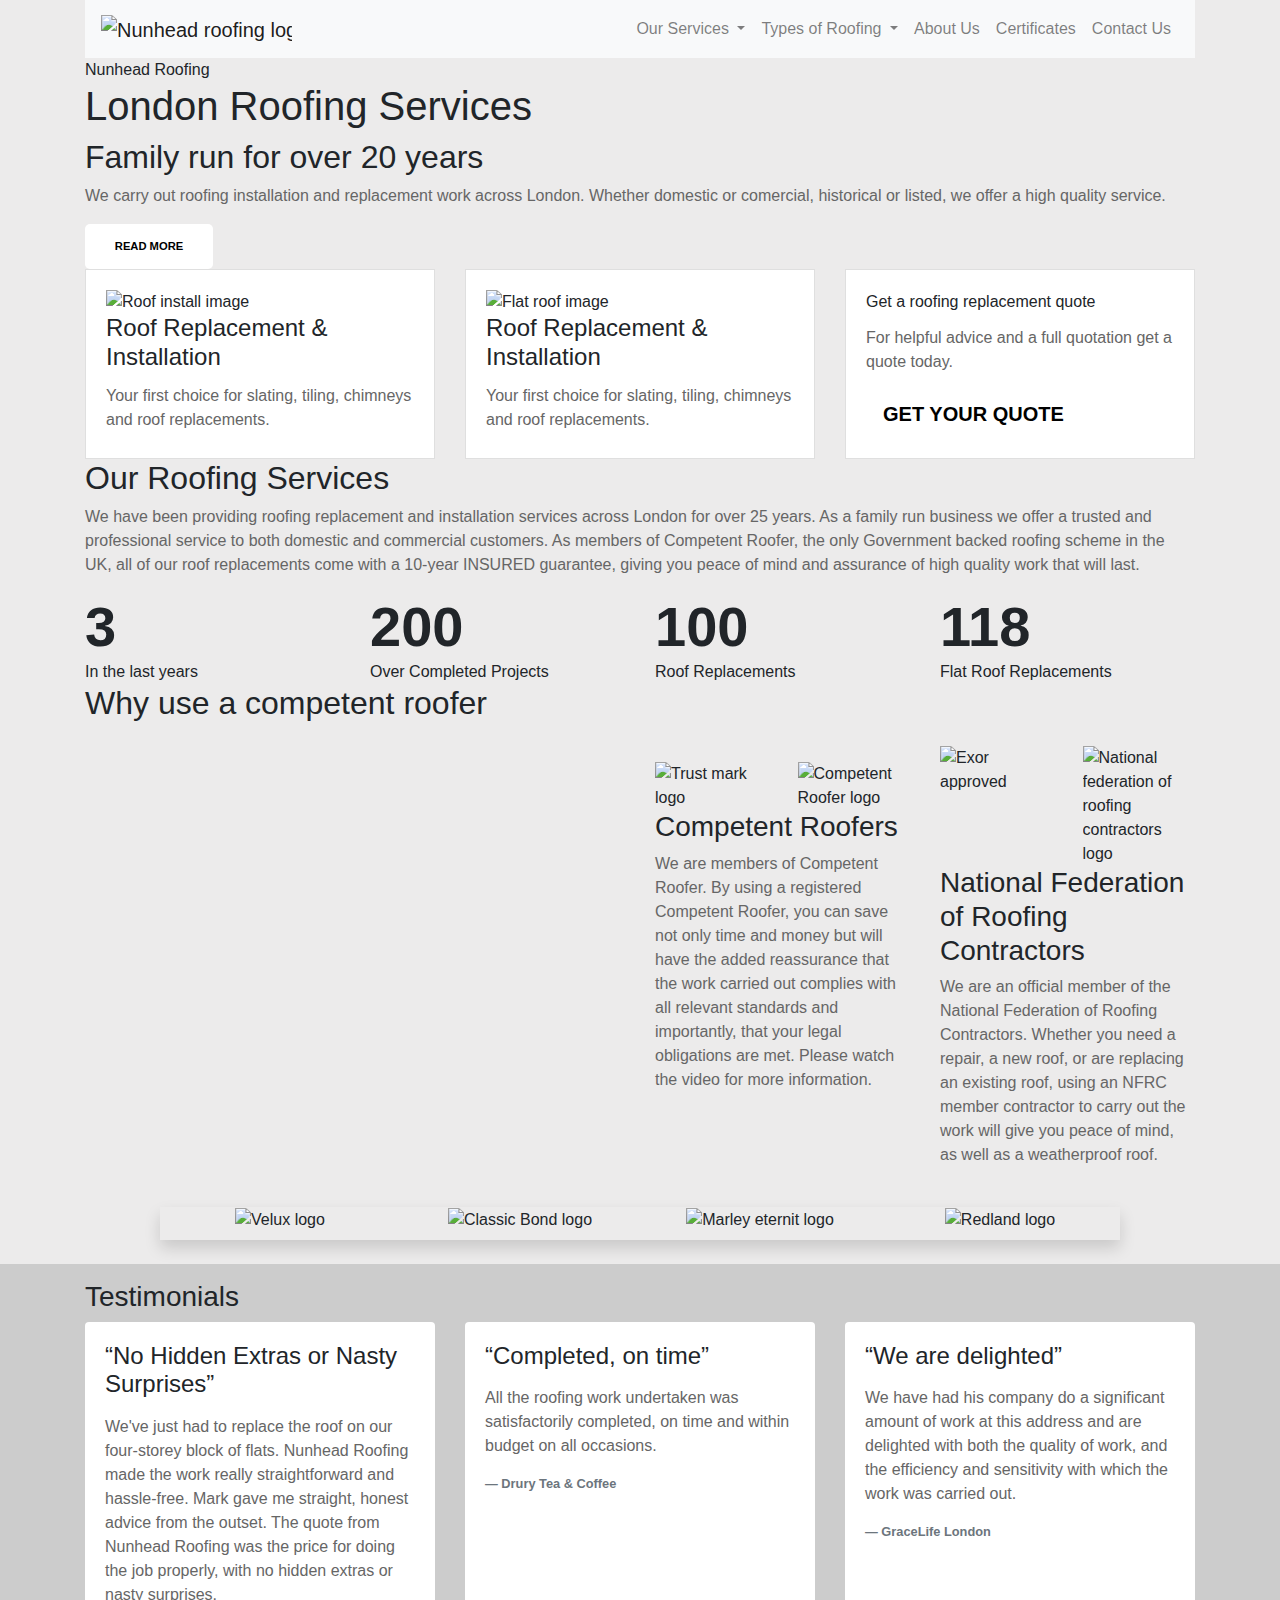
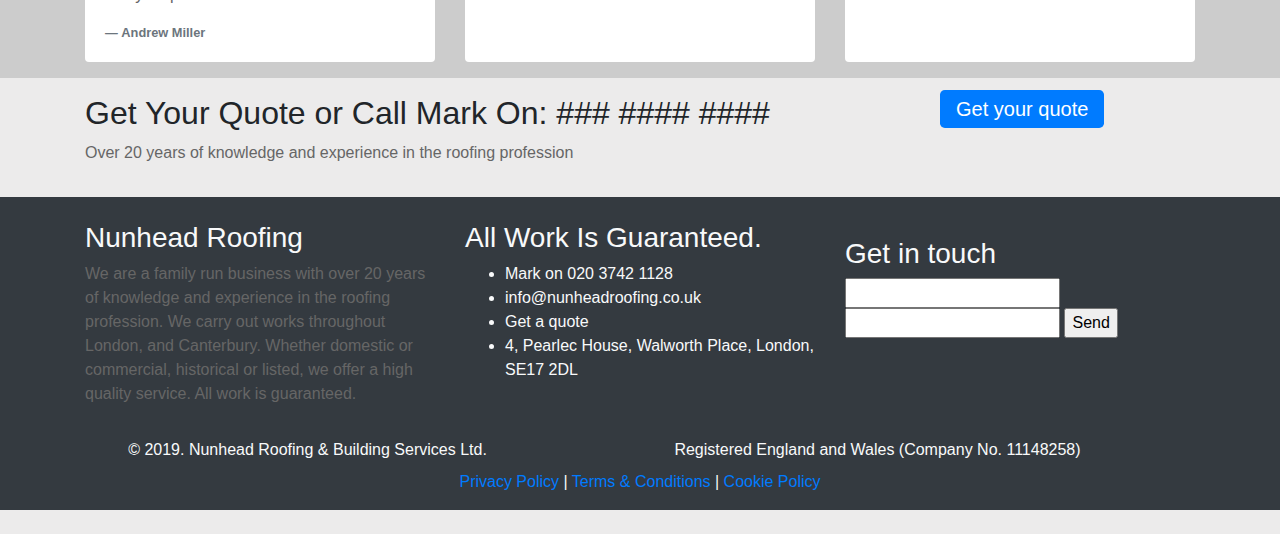
==== index.html @ 38a53aba "add testimonials" ====
<!DOCTYPE html>
<html lang="en">

<head>
  <meta charset="UTF-8">
  <meta name="viewport" content="width=device-width, initial-scale=1.0">
  <meta http-equiv="X-UA-Compatible" content="ie=edge">
  <title>Nunhead Roofing</title>
  <link rel="stylesheet" href="https://stackpath.bootstrapcdn.com/bootstrap/4.3.1/css/bootstrap.min.css"
    integrity="sha384-ggOyR0iXCbMQv3Xipma34MD+dH/1fQ784/j6cY/iJTQUOhcWr7x9JvoRxT2MZw1T" crossorigin="anonymous">
  <link rel="stylesheet" href="style.css">
  <script src="https://kit.fontawesome.com/b9c9013620.js"></script>
</head>


<body>
  <!-- contact bar -->
  <section>

  </section>

  <!-- navigation -->
  <section>
    <div class="container">
      <nav class="navbar navbar-expand-lg navbar-light bg-light">
        <a href="#" class="navbar-brand">
          <img src="https://nunheadroofing.co.uk/wp-content/uploads/2018/11/Screen-Shot-2018-11-27-at-10.38.36.png"
            alt="Nunhead roofing logo">
        </a>
        <button class="navbar-toggler" type="button" data-toggle="collapse" data-target="#navbarSupportedContent"
          aria-controls="navbarSupportedContent" aria-expanded="false" aria-label="Toggle navigation">
          <span class="navbar-toggler-icon"></span>
        </button>

        <div class="container justify-content-lg-end pl-4">
          <div class="row">
            <div class="collapse navbar-collapse" id="navbarSupportedContent">
              <ul class="navbar-nav mr-auto">
                <li class="nav-item dropdown">
                  <a class="nav-link dropdown-toggle" href="#" id="servicesDropdown" role="button"
                    data-toggle="dropdown" aria-haspopup="true" aria-expanded="false">
                    Our Services
                  </a>
                  <div class="dropdown-menu" aria-labelledby="servicesDropdown">
                    <a class="dropdown-item" href="#">Domestic Roofing</a>
                    <a class="dropdown-item" href="#">Commercial Roofing</a>
                    <a class="dropdown-item" href="#">Loft Conversions</a>
                    <a class="dropdown-item" href="#">Velux Windows &amp; Skylights</a>
                    <a class="dropdown-item" href="#">Guttering Services</a>
                  </div>
                </li>
                <li class="nav-item dropdown">
                  <a class="nav-link dropdown-toggle" href="#" id="servicesDropdown" role="button"
                    data-toggle="dropdown" aria-haspopup="true" aria-expanded="false">
                    Types of Roofing
                  </a>

                  <div class="dropdown-menu" aria-labelledby="servicesDropdown">
                    <a class="dropdown-item" href="#">Flat Roof</a>
                    <a class="dropdown-item" href="#">Felt Roog</a>
                    <a class="dropdown-item" href="#">Tiled Roof</a>
                    <a class="dropdown-item" href="#">Asphalt Roof</a>
                    <a class="dropdown-item" href="#">Pitched Roof</a>
                    <a class="dropdown-item" href="#">Lead Roof</a>
                    <a class="dropdown-item" href="#">Slate Roof</a>
                  </div>
                </li>
                <li class="nav-item">
                  <a class="nav-link" href="#">About Us</a>
                </li>
                <li class="nav-item">
                  <a class="nav-link" href="#">Certificates</a>
                </li>
                <li class="nav-item">
                  <a class="nav-link" href="#"><i class="fas fa-envelope"></i> Contact Us</a>
                </li>
            </div>
          </div>
        </div>
      </nav>
    </div>

  </section>


  <!-- hero -->
  <section>
    <div class="container">
      <div>
        Nunhead Roofing
      </div>
      <h1>London Roofing Services</h1>
      <h2>Family run for over 20 years</h2>
      <p>We carry out roofing installation and replacement work across London. Whether domestic or comercial, historical
        or listed, we offer a high quality service.</p>
      <button>Read more</button>
    </div>
  </section>

  <!-- cards -->
  <section>
    <div class="container">
      <div class="row">
        <div class="col-md-4">
          <div class="card rounded-0 h-100">
            <div class="card-body">
              <div class="card-img">
                <img src="" alt="Roof install image">
              </div>
              <h4 class="card-title">Roof Replacement &amp; Installation</h4>
              <p class="card-text">Your first choice for slating, tiling, chimneys and roof replacements.</p>
            </div>
          </div>
        </div>
        <div class="col-md-4">
          <div class="card rounded-0 h-100">
            <div class="card-body">
              <div class="card-img">
                <img src="" alt="Flat roof image">
              </div>
              <h4 class="card-title">Roof Replacement &amp; Installation</h4>
              <p class="card-text">Your first choice for slating, tiling, chimneys and roof replacements.</p>
            </div>
          </div>
        </div>
        <div class="col-md-4">
          <div class="card rounded-0 h-100">
            <div class="card-body">
              <div class="card-title">Get a roofing replacement quote</div>
              <p class="card-text">For helpful advice and a full quotation get a quote today.</p>
              <button class="btn-lg">Get your quote</button>
            </div>
          </div>
        </div>
      </div>
    </div>
  </section>


  <!-- services -->
  <section>
    <div class="container">
      <h2>Our Roofing Services</h2>
      <p>We have been providing roofing replacement and installation services across London for over 25 years. As a
        family run business we offer a trusted and professional service to both domestic and commercial customers. As
        members of Competent Roofer, the only Government backed roofing scheme in the UK, all of our roof replacements
        come with a 10-year INSURED guarantee, giving you peace of mind and assurance of high quality work that will
        last.</p>
    </div>
  </section>

  <!-- slider -->
  <section>
    <div class="container">

    </div>
  </section>

  <!-- stats -->
  <section>
    <div class="container">
      <div class="row">
        <div class="col-md-3">
          <div class="display-4 font-weight-bold">3</div>
          <div>In the last years</div>
        </div>
        <div class="col-md-3">
          <div class="display-4 font-weight-bold">200</div>
          <div>Over Completed Projects</div>
        </div>
        <div class="col-md-3">
          <div class="display-4 font-weight-bold">100</div>
          <div>Roof Replacements</div>
        </div>
        <div class="col-md-3">
          <div class="display-4 font-weight-bold">118</div>
          <div>Flat Roof Replacements</div>
        </div>
      </div>
    </div>
  </section>

  <!-- certifications -->
  <section>
    <div class="container">
      <h2>Why use a competent roofer</h2>
      <div class="row">
        <div class="col-lg-6">
          <div class="embed-responsive embed-responsive-16by9">
            <iframe class="embed-responsive-item" width="560" height="315"
              src="https://www.youtube.com/embed/3kd-Tm5Gsg8" frameborder="0"
              allow="accelerometer; autoplay; encrypted-media; gyroscope; picture-in-picture" allowfullscreen></iframe>
          </div>
        </div>
        <div class="col-lg-6">
          <div class="row py-3">
            <!-- competent roofers / national federation -->
            <div class="col-md-6 container mt-3">
              <div class="row">
                <div class="col-sm-6">
                  <img class="img-fluid"
                    src="https://nunheadroofing.co.uk/wp-content/uploads/2018/09/trustmark-logo-300x150.png"
                    alt="Trust mark logo">
                </div>
                <div class="col-sm-6">
                  <img class="img-fluid" src="https://nunheadroofing.co.uk/wp-content/uploads/2018/09/unnamed.jpg"
                    alt="Competent Roofer logo">
                </div>
              </div>
              <h3>Competent Roofers</h3>
              <p>We are members of Competent Roofer. By using a registered Competent Roofer, you can save not only time
                and
                money but will have the added reassurance that the work carried out complies with all relevant standards
                and
                importantly, that your legal obligations are met. Please watch the video for more information.</p>
            </div>
            <div class="col-md-6">
              <div class="row">
                <div class="col-sm-6">
                  <img class="img-fluid" src="https://nunheadroofing.co.uk/wp-content/uploads/2018/09/badge2.jpg"
                    alt="Exor approved">
                </div>
                <div class="col-sm-6 align-self-center">
                  <img class="img-fluid" src="https://nunheadroofing.co.uk/wp-content/uploads/2018/09/nfrc-300x122.png"
                    alt="National federation of roofing contractors logo">
                </div>
              </div>
              <h3>National Federation of Roofing Contractors</h3>
              <p>We are an official member of the National Federation of Roofing Contractors. Whether you need a repair,
                a
                new
                roof, or are replacing an existing roof, using an NFRC member contractor to carry out the work will give
                you
                peace of mind, as well as a weatherproof roof.</p>
            </div>
          </div>
        </div>
      </div>
    </div>
  </section>

  <!-- brands -->
  <section class="shadow w-75 mx-auto mt-2">
    <div class="container">
      <div class="row">
        <div class="col-md-3 text-center mb-2">
          <img class="img-fluid" src="https://nunheadroofing.co.uk/wp-content/uploads/2018/09/logo-nunhead-velux.jpg"
            alt="Velux logo">
        </div>
        <div class="col-md-3 text-center mb-2">
          <img class="img-fluid"
            src="https://nunheadroofing.co.uk/wp-content/uploads/2018/09/logo-nunhead-classic-bond-1.jpg"
            alt="Classic Bond logo">
        </div>
        <div class="col-md-3 text-center mb-2">
          <img class="img-fluid"
            src="https://nunheadroofing.co.uk/wp-content/uploads/2018/09/logo-nunhead-marley-eternit.jpg"
            alt="Marley eternit logo">
        </div>
        <div class="col-md-3 text-center mb-2">
          <img class="img-fluid" src="https://nunheadroofing.co.uk/wp-content/uploads/2018/09/logo-nunhead-redit.png"
            alt="Redland logo">
        </div>
      </div>
    </div>
  </section>


  <!-- testimonials -->
  <section style="background: #ccc" class="py-3 mt-4">
    <div class="container">
      <h3>Testimonials</h3>
      <div class="row">
        <div class="col-md-4">
          <div class="card border-0 h-100">
            <div class="card-body">
              <h4 class="card-title">“No Hidden Extras or Nasty Surprises”</h4>
              <div class="testimonial-rating text-center mb-3">
                <i class="fas fa-star"></i>
                <i class="fas fa-star"></i>
                <i class="fas fa-star"></i>
                <i class="fas fa-star"></i>
                <i class="fas fa-star"></i>
              </div>
              <p class="card-text">We've just had to replace the roof on our four-storey block of flats. Nunhead
                Roofing made the work really straightforward and hassle-free. Mark gave me straight, honest advice from
                the outset. The quote from Nunhead Roofing was the price for doing the job properly, with no hidden
                extras or nasty surprises.</p>
              <div class="blockquote-footer font-weight-bold">Andrew Miller</div>
            </div>
          </div>
        </div>
        <div class="col-md-4">
          <div class="card border-0 h-100">
            <div class="card-body">
              <h4 class="card-title">“Completed, on time”</h4>
              <div class="testimonial-rating text-center mb-3">
                <i class="fas fa-star"></i>
                <i class="fas fa-star"></i>
                <i class="fas fa-star"></i>
                <i class="fas fa-star"></i>
                <i class="fas fa-star"></i>
              </div>
              <p class="card-text">All the roofing work undertaken was satisfactorily completed, on time and within
                budget on all occasions.</p>
              <div class="blockquote-footer font-weight-bold">Drury Tea &amp; Coffee</div>
            </div>
          </div>
        </div>
        <div class="col-md-4">
          <div class="card border-0 h-100">
            <div class="card-body">
              <h4 class="card-title">“We are delighted”
              </h4>
              <div class="testimonial-rating text-center mb-3">
                <i class="fas fa-star"></i>
                <i class="fas fa-star"></i>
                <i class="fas fa-star"></i>
                <i class="fas fa-star"></i>
                <i class="fas fa-star"></i>
              </div>
              <p class="card-text">We have had his company do a significant amount of work at this address and are
                delighted with both the quality of work, and the efficiency and sensitivity with which the work was
                carried out.</p>
              <div class="blockquote-footer font-weight-bold">GraceLife London</div>
            </div>
          </div>
        </div>
      </div>
    </div>
  </section>

  <!-- main CTA -->
  <section>
    <div class="container my-3">
      <div class="row">
        <div class="col-lg-9 col-md-12">
          <h2>Get Your Quote or Call Mark On: ### #### ####</h2>
          <p>Over 20 years of knowledge and experience in the roofing profession</p>
        </div>
        <div class="col-lg-3 col-md-12">
          <a class="btn-lg btn-primary w-100 py-2" href="#" role="button">Get your quote</a>
        </div>
      </div>
    </div>
  </section>

  <!-- footer -->
  <footer class="bg-dark text-light pt-2">
    <div class="container mt-3">
      <div class="row">
        <div class="col-lg-4 col-md-6">
          <div>
            <h3>Nunhead Roofing</h3>
            <p>We are a family run business with over 20 years of knowledge and experience in the roofing profession. We
              carry out works throughout London, and Canterbury. Whether domestic or commercial, historical or listed,
              we
              offer a high quality service. All work is guaranteed.</p>
          </div>
        </div>
        <div class="col-lg-4 col-md-6">
          <div>
            <h3>All Work Is Guaranteed.</h3>
            <ul>
              <li>Mark on 020 3742 1128</li>
              <li>info@nunheadroofing.co.uk</li>
              <li>Get a quote</li>
              <li>4, Pearlec House, Walworth Place, London, SE17 2DL</li>
            </ul>
          </div>
        </div>
        <div class="col-lg-4 col-md-12 pt-3">
          <div>
            <h3>Get in touch</h3>
            <form>
              <input type="text" name="" id="">
              <input type="text" name="" id="">
              <input type="submit" value="Send">
            </form>
          </div>
        </div>
      </div>
      <div class="row text-center py-3">
        <div class="col-md-5">
          <div>&copy; 2019. Nunhead Roofing &amp; Building Services Ltd.</div>
        </div>
        <div class="col-md-7">
          <div>Registered England and Wales (Company No. 11148258)</div>
        </div>
        <div class="col-md-12 mt-2"><a href="#">Privacy Policy</a> | <a href="#">Terms &amp; Conditions</a> | <a
            href="#">Cookie Policy</div>
      </div>
    </div>
    </div>
  </footer>

  <script src="https://code.jquery.com/jquery-3.3.1.slim.min.js"
    integrity="sha384-q8i/X+965DzO0rT7abK41JStQIAqVgRVzpbzo5smXKp4YfRvH+8abtTE1Pi6jizo"
    crossorigin="anonymous"></script>
  <script src="https://cdnjs.cloudflare.com/ajax/libs/popper.js/1.14.7/umd/popper.min.js"
    integrity="sha384-UO2eT0CpHqdSJQ6hJty5KVphtPhzWj9WO1clHTMGa3JDZwrnQq4sF86dIHNDz0W1"
    crossorigin="anonymous"></script>
  <script src="https://stackpath.bootstrapcdn.com/bootstrap/4.3.1/js/bootstrap.min.js"
    integrity="sha384-JjSmVgyd0p3pXB1rRibZUAYoIIy6OrQ6VrjIEaFf/nJGzIxFDsf4x0xIM+B07jRM"
    crossorigin="anonymous"></script>
  <script> // enable dropdown for nav
    $(document).ready(function () {
      $('.dropdown-toggle').dropdown()
    });
  </script>
</body>

</html>​
---- style.css ----
:root {
	--primary: #379932;
	/* 7b9c73 */
}


body {
	background: #ecebeb;
	font-family: 'Roboto', sans-serif;
}

p {
	font-weight: 300;
	color: #666;
}

button, input[type="button"] {
	padding: 0.8rem 1.8rem;
	border-radius: 5px;
	text-transform: uppercase;
	font-weight: 600;
	font-size: 0.7rem;
	outline: none;
	border: none;
	color: #000;
	background: #fff;
	transition: 0.3s ease;
	border: rgba(0,0,0,0) solid 1px;
}

button:hover, input[type="button"]:hover {
	color: #fff;
	background: #000;
	border: rgba(255,255,255,0.8) solid 1px;
	box-shadow: rgba(0,0,0,0.5) 0 0 3px 3px;
}



/* large screen styles */

@media(min-width: 860px) {
	.info-box {
		margin: -6rem 0 6rem 0;
		/* not working ?? */
	}
	.hero-container__p {
		width: 60%;
	}
	.stats-box__container {
		display: flex;
	}
}


/* contact bar */

.contact-bar {
	background: var(--primary);
	width: 100%;
	display: fixed;
	top: 0;
	position: sticky;
	z-index: 999;
	border-bottom: 1px solid #ededed;
	color: #fefefe;
}
.contact-bar__container {
	padding: 0.5rem 2rem;
	height: 100%;
}
.contact-bar a {
	color:#fefefe;
}
.contact-bar__contact-list {
	margin: 0;
	padding: 0;
}
.contact-bar__contact-item {
	padding-right: 1.2rem;
}
.contact-bar__left-col {
	
}
.contact-bar__link {
	
}
.contact-bar__mid-col {
	text-align: center;
}
.contact-bar__quote-button {
	background: #ffbc21;
}
.contact-bar__right-col {
	text-align: right;
}
.contact-bar__social-list {
	height: 100%;
	display: flex;
	align-items: center;
	justify-content: flex-end;
}






/* navigation */

.nav-main {
	background: #fff;
	padding: 1rem 2rem;
	display: flex;
	justify-content: space-between;
	font-size: 0.8rem;
	font-weight: bold;
}
.nav-main__img-container {
	width: 30%;
}
.nav-main__img-logo {

}
.nav-main__list {
	display: flex;
	width: 70%;
	justify-content: space-between;
	list-style-type: none;
	margin-top: 0.5rem;
}
.nav-main__item {
	/* border-right: solid #999 1px; */
	/* display: block; */
}
.nav-main__link {
	width: 23%;
	height: 160%;
	text-align: center;
	color: #111;
	transition: 0.3s ease;
	border-bottom: rgba(0,0,0,0) 2px solid;
}
.nav-main__link:hover {
	color: var(--primary);
	text-decoration: none;
	border-bottom: solid 2px var(--primary);
}





.hero-container {
	background: url('https://nunheadroofing.co.uk/wp-content/uploads/2019/03/nunhead-roofing-london.jpg');
	background-size: cover;
	background-position: center;
	color: #fefefe;
	padding: 2rem;
	min-height: 40vh;
}
.hero-container__name {
	font-weight: 600;
}
.hero-container__name::before {
	content: '|';
	color: var(--primary);
	font-weight: bold;
	font-size: 1.35rem;
	padding-right: 0.3rem;
	vertical-align: -7%;
}
.hero-container__heading {
	padding: 1rem 0;
	font-size: 3.3rem;
	font-weight: bold;
}
.hero-container__sub-heading {
	padding: 1rem 0;
	font-weight: 600;
	font-size: 1.6rem;
	color: var(--primary);
}
.hero-container__p {
	color: #fefefe;
}

.hero-container__button {
	margin: 1rem 0;
	background: var(--primary);
}



.info-box {
	margin: 0;
	width: 80vw;
}

.info-box a {
	color: #111;
}

.info-box__container {

}
.info-box__content {
	background: white;
	margin: 0.5rem;
	min-height: 16vh;
	padding: 1rem;
}
.info-box__content--special {
	background: var(--primary);
	padding-top: 2.3rem;
}

.info-box__content--special > p {
	color: #111;
}
.info-box__heading {
font-size: 1.2rem;
font-weight: 600;
}
.info-box__img {
	margin-bottom: 1rem;
	width: 70px;
}
.info-box__text {
	font-size: 0.8rem;
}





.home-services {
	width: 80%;
	margin: 1rem auto;
	text-align: center;
}
.home-services__heading::after {
	content: '—';
	display: block;
	color: var(--primary);
	font-size: 2.6rem;
}
.home-services__text {
	font-size: 1.1rem;
}












.stats-box {
	background: url('https://nunheadroofing.co.uk/wp-content/uploads/2018/09/home-background-1-copy-1.jpg');
	height: 40vh;
	color: white;
	position: relative;
}
.stats-box__container {
	text-align: center;
	position: absolute;
	bottom: 0;
	justify-content: space-around;
	width: 80%;
	margin: 6rem 10%;
}
.stats-box__div {
	display: inline-block;
	margin: 1rem;
}
.stats-box__div--1 {

}
.stats-box__div--2 {

}
.stats-box__div--3 {

}
.stats-box__div--4 {

}
.stats-box__number {
	font-weight: bold;
	font-size: 3.5rem;
}
.stats-box__text {
	font-size: 1.15rem;
	font-weight: 300;
}





.video-frame {
	margin: 1rem;
	width: 400px;
}



.home-trust {
	padding: 0.5rem 2rem;
	margin-bottom: 1rem;
	background: #fff;
	border: 1px solid #ccc;
	box-shadow: 2px 2px 6px #999;
}
.home-trust__img {

}
.home-trust__item {

}
.home-trust__list {

}


.home-trust__item img {
	width: 140px;
}









.bottom-cta {
	background: var(--primary);
	padding: 3rem 10vw;
}
.bottom-cta__button {

}
.bottom-cta__heading {
	font-size: 1.35rem;
	font-weight: 600;
}
.bottom-cta__heading--phone {
	color: #fff;
	transition: 0.2s ease;
}
.bottom-cta__heading--phone:hover, .bottom-cta__heading--phone:active {
	text-decoration: none;
	color: #fff;
	text-shadow: 0 0 10px #333;
}
.bottom-cta__left-col {

}
.bottom-cta__right-col {
	padding-left: 2rem;
	display: flex;
	align-items: center;
	justify-items: center;
}
.bottom-cta__text {
	color: #111;
}

/* footer */
.footer {
	background: #232323;
	color: #ededed;
	font-size: 0.8rem;
	padding: 2rem 10%;
	width: 100vw;
}
.footer__contact-item {
}
.footer__contact-list {

}
.footer__heading {
	font-size: 1.2rem;
	margin-bottom: 1rem;
	font-weight: 600;
}
.footer__left-col {

}
.footer__mid-col {

}
.footer__right-col {

}
.footer__text {
	color: #ededed;
}


.footer__copyright {
	background: #343434;
	width: 100vw;
	color: #ddd;
	text-align: center;
	padding: 0.5rem 0;
	font-size: 0.8rem;
}
.footer__copyright a {
	color: #fff;
}


















.container {

}

.header {

}

.home-competent {

}
.home-competent__icons-containers {

}
.home-competent__video-container {

}
.home-flat-roof-repairs {

}
.home-flat-roof-repairs__button {

}
.home-flat-roof-repairs__heading {

}
.home-flat-roof-repairs__img {

}
.home-flat-roof-repairs__img-container {

}
.home-flat-roof-repairs__item {

}
.home-flat-roof-repairs__list {

}
.home-flat-roof-repairs__text-container {

}
.home-replacement {

}
.home-replacement__button {

}
.home-replacement__heading {

}
.home-replacement__img {

}
.home-replacement__img-container {

}
.home-replacement__item {

}
.home-replacement__list {

}
.home-replacement__text-container {

}


.list-inline {

}
.list-inline-item {

}
.list-unstyled {

}


.text-center {

}
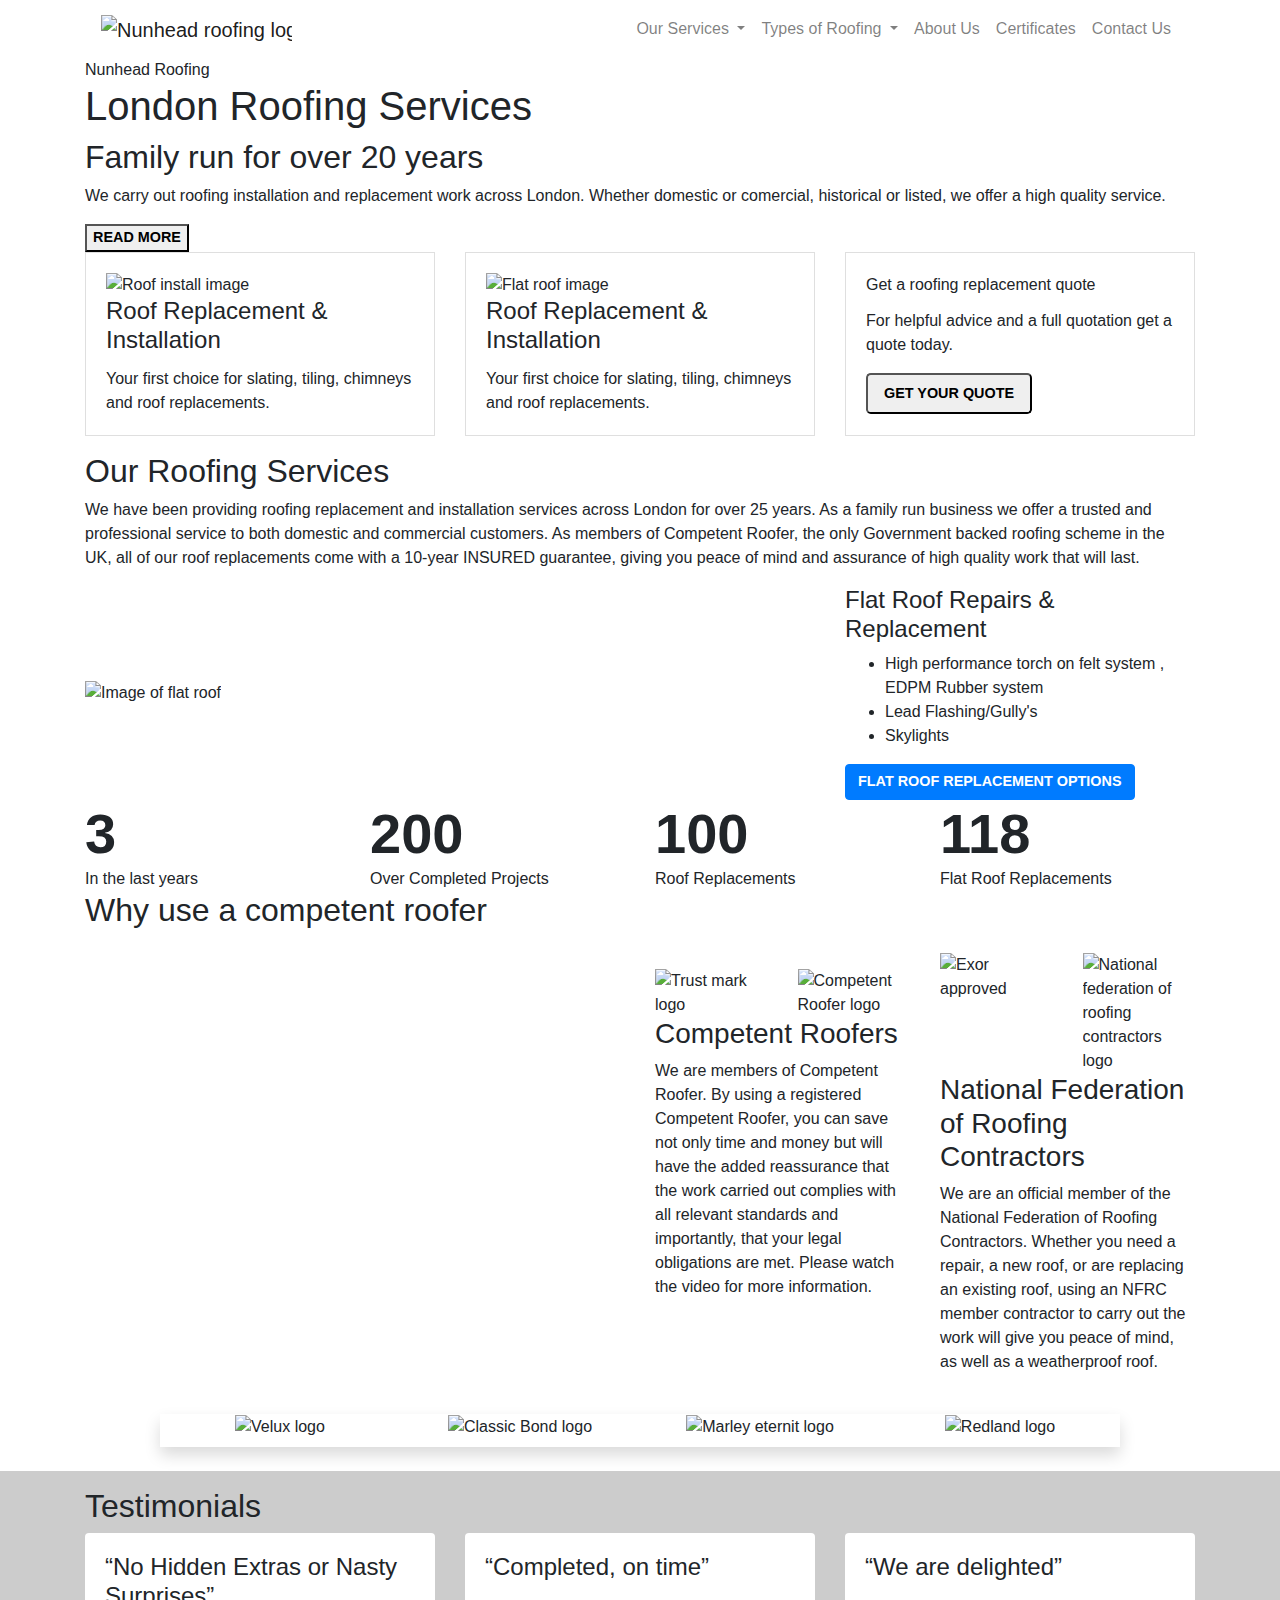
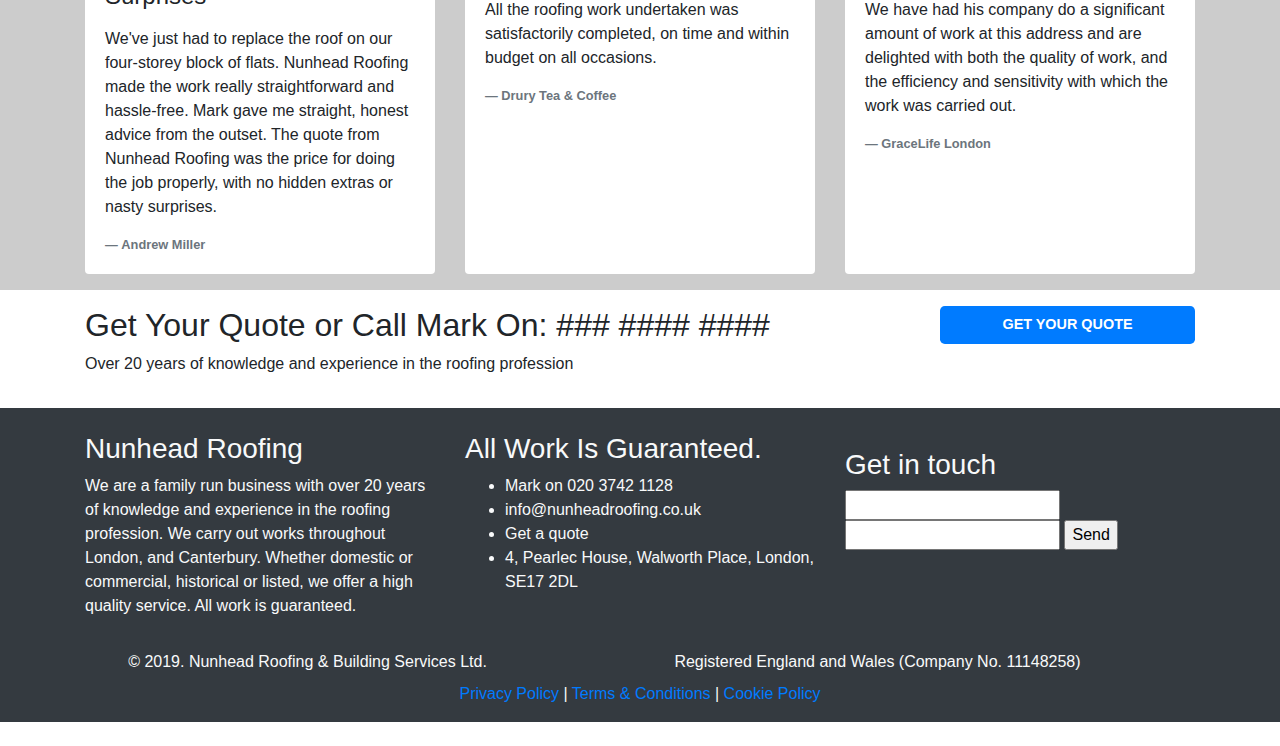
==== commit fe468d7a: "complete all basic markup" ====
--- a/index.html
+++ b/index.html
@@ -22,7 +22,7 @@
   <!-- navigation -->
   <section>
     <div class="container">
-      <nav class="navbar navbar-expand-lg navbar-light bg-light">
+      <nav class="navbar navbar-expand-lg navbar-light">
         <a href="#" class="navbar-brand">
           <img src="https://nunheadroofing.co.uk/wp-content/uploads/2018/11/Screen-Shot-2018-11-27-at-10.38.36.png"
             alt="Nunhead roofing logo">
@@ -99,7 +99,7 @@
 
   <!-- cards -->
   <section>
-    <div class="container">
+    <div class="container mb-3">
       <div class="row">
         <div class="col-md-4">
           <div class="card rounded-0 h-100">
@@ -149,10 +149,25 @@
     </div>
   </section>
 
-  <!-- slider -->
-  <section>
-    <div class="container">
-
+  <!-- services preview -->
+  <section>
+    <div class="container">
+      <div class="row align-items-center">
+        <div class="col-md-8 overflow-hidden h-100">
+          <img src="https://nunheadroofing.co.uk/wp-content/uploads/2018/09/home-image-3-1-copy3.jpg"
+            alt="Image of flat roof">
+        </div>
+        <div class="col-md-4 h-100">
+          <h4>Flat Roof Repairs &amp; Replacement</h4>
+          <ul>
+            <li>High performance torch on felt system , EDPM Rubber system</li>
+            <li>Lead Flashing/Gully's</li>
+            <li>Skylights</li>
+          </ul>
+          <button class="btn btn-primary">Flat roof replacement options <i
+              class="fas fa-arrow-circle-right"></i></button>
+        </div>
+      </div>
     </div>
   </section>
 
@@ -185,8 +200,8 @@
     <div class="container">
       <h2>Why use a competent roofer</h2>
       <div class="row">
-        <div class="col-lg-6">
-          <div class="embed-responsive embed-responsive-16by9">
+        <div class="col-lg-6 align-self-center">
+          <div class="embed-responsive embed-responsive-21by9">
             <iframe class="embed-responsive-item" width="560" height="315"
               src="https://www.youtube.com/embed/3kd-Tm5Gsg8" frameborder="0"
               allow="accelerometer; autoplay; encrypted-media; gyroscope; picture-in-picture" allowfullscreen></iframe>
@@ -269,7 +284,7 @@
   <!-- testimonials -->
   <section style="background: #ccc" class="py-3 mt-4">
     <div class="container">
-      <h3>Testimonials</h3>
+      <h2>Testimonials</h2>
       <div class="row">
         <div class="col-md-4">
           <div class="card border-0 h-100">
--- a/style.css
+++ b/style.css
@@ -1,517 +1,10 @@
-:root {
-	--primary: #379932;
-	/* 7b9c73 */
-}
-
-
 body {
-	background: #ecebeb;
 	font-family: 'Roboto', sans-serif;
 }
-
-p {
-	font-weight: 300;
-	color: #666;
-}
-
-button, input[type="button"] {
-	padding: 0.8rem 1.8rem;
-	border-radius: 5px;
+button, .btn, .btn-lg, a.btn-primary {
+	display: block;
+	text-align: center;
 	text-transform: uppercase;
-	font-weight: 600;
-	font-size: 0.7rem;
-	outline: none;
-	border: none;
-	color: #000;
-	background: #fff;
-	transition: 0.3s ease;
-	border: rgba(0,0,0,0) solid 1px;
-}
-
-button:hover, input[type="button"]:hover {
-	color: #fff;
-	background: #000;
-	border: rgba(255,255,255,0.8) solid 1px;
-	box-shadow: rgba(0,0,0,0.5) 0 0 3px 3px;
-}
-
-
-
-/* large screen styles */
-
-@media(min-width: 860px) {
-	.info-box {
-		margin: -6rem 0 6rem 0;
-		/* not working ?? */
-	}
-	.hero-container__p {
-		width: 60%;
-	}
-	.stats-box__container {
-		display: flex;
-	}
-}
-
-
-/* contact bar */
-
-.contact-bar {
-	background: var(--primary);
-	width: 100%;
-	display: fixed;
-	top: 0;
-	position: sticky;
-	z-index: 999;
-	border-bottom: 1px solid #ededed;
-	color: #fefefe;
-}
-.contact-bar__container {
-	padding: 0.5rem 2rem;
-	height: 100%;
-}
-.contact-bar a {
-	color:#fefefe;
-}
-.contact-bar__contact-list {
-	margin: 0;
-	padding: 0;
-}
-.contact-bar__contact-item {
-	padding-right: 1.2rem;
-}
-.contact-bar__left-col {
-	
-}
-.contact-bar__link {
-	
-}
-.contact-bar__mid-col {
-	text-align: center;
-}
-.contact-bar__quote-button {
-	background: #ffbc21;
-}
-.contact-bar__right-col {
-	text-align: right;
-}
-.contact-bar__social-list {
-	height: 100%;
-	display: flex;
-	align-items: center;
-	justify-content: flex-end;
-}
-
-
-
-
-
-
-/* navigation */
-
-.nav-main {
-	background: #fff;
-	padding: 1rem 2rem;
-	display: flex;
-	justify-content: space-between;
-	font-size: 0.8rem;
 	font-weight: bold;
-}
-.nav-main__img-container {
-	width: 30%;
-}
-.nav-main__img-logo {
-
-}
-.nav-main__list {
-	display: flex;
-	width: 70%;
-	justify-content: space-between;
-	list-style-type: none;
-	margin-top: 0.5rem;
-}
-.nav-main__item {
-	/* border-right: solid #999 1px; */
-	/* display: block; */
-}
-.nav-main__link {
-	width: 23%;
-	height: 160%;
-	text-align: center;
-	color: #111;
-	transition: 0.3s ease;
-	border-bottom: rgba(0,0,0,0) 2px solid;
-}
-.nav-main__link:hover {
-	color: var(--primary);
-	text-decoration: none;
-	border-bottom: solid 2px var(--primary);
-}
-
-
-
-
-
-.hero-container {
-	background: url('https://nunheadroofing.co.uk/wp-content/uploads/2019/03/nunhead-roofing-london.jpg');
-	background-size: cover;
-	background-position: center;
-	color: #fefefe;
-	padding: 2rem;
-	min-height: 40vh;
-}
-.hero-container__name {
-	font-weight: 600;
-}
-.hero-container__name::before {
-	content: '|';
-	color: var(--primary);
-	font-weight: bold;
-	font-size: 1.35rem;
-	padding-right: 0.3rem;
-	vertical-align: -7%;
-}
-.hero-container__heading {
-	padding: 1rem 0;
-	font-size: 3.3rem;
-	font-weight: bold;
-}
-.hero-container__sub-heading {
-	padding: 1rem 0;
-	font-weight: 600;
-	font-size: 1.6rem;
-	color: var(--primary);
-}
-.hero-container__p {
-	color: #fefefe;
-}
-
-.hero-container__button {
-	margin: 1rem 0;
-	background: var(--primary);
-}
-
-
-
-.info-box {
-	margin: 0;
-	width: 80vw;
-}
-
-.info-box a {
-	color: #111;
-}
-
-.info-box__container {
-
-}
-.info-box__content {
-	background: white;
-	margin: 0.5rem;
-	min-height: 16vh;
-	padding: 1rem;
-}
-.info-box__content--special {
-	background: var(--primary);
-	padding-top: 2.3rem;
-}
-
-.info-box__content--special > p {
-	color: #111;
-}
-.info-box__heading {
-font-size: 1.2rem;
-font-weight: 600;
-}
-.info-box__img {
-	margin-bottom: 1rem;
-	width: 70px;
-}
-.info-box__text {
-	font-size: 0.8rem;
-}
-
-
-
-
-
-.home-services {
-	width: 80%;
-	margin: 1rem auto;
-	text-align: center;
-}
-.home-services__heading::after {
-	content: '—';
-	display: block;
-	color: var(--primary);
-	font-size: 2.6rem;
-}
-.home-services__text {
-	font-size: 1.1rem;
-}
-
-
-
-
-
-
-
-
-
-
-
-
-.stats-box {
-	background: url('https://nunheadroofing.co.uk/wp-content/uploads/2018/09/home-background-1-copy-1.jpg');
-	height: 40vh;
-	color: white;
-	position: relative;
-}
-.stats-box__container {
-	text-align: center;
-	position: absolute;
-	bottom: 0;
-	justify-content: space-around;
-	width: 80%;
-	margin: 6rem 10%;
-}
-.stats-box__div {
-	display: inline-block;
-	margin: 1rem;
-}
-.stats-box__div--1 {
-
-}
-.stats-box__div--2 {
-
-}
-.stats-box__div--3 {
-
-}
-.stats-box__div--4 {
-
-}
-.stats-box__number {
-	font-weight: bold;
-	font-size: 3.5rem;
-}
-.stats-box__text {
-	font-size: 1.15rem;
-	font-weight: 300;
-}
-
-
-
-
-
-.video-frame {
-	margin: 1rem;
-	width: 400px;
-}
-
-
-
-.home-trust {
-	padding: 0.5rem 2rem;
-	margin-bottom: 1rem;
-	background: #fff;
-	border: 1px solid #ccc;
-	box-shadow: 2px 2px 6px #999;
-}
-.home-trust__img {
-
-}
-.home-trust__item {
-
-}
-.home-trust__list {
-
-}
-
-
-.home-trust__item img {
-	width: 140px;
-}
-
-
-
-
-
-
-
-
-
-.bottom-cta {
-	background: var(--primary);
-	padding: 3rem 10vw;
-}
-.bottom-cta__button {
-
-}
-.bottom-cta__heading {
-	font-size: 1.35rem;
-	font-weight: 600;
-}
-.bottom-cta__heading--phone {
-	color: #fff;
-	transition: 0.2s ease;
-}
-.bottom-cta__heading--phone:hover, .bottom-cta__heading--phone:active {
-	text-decoration: none;
-	color: #fff;
-	text-shadow: 0 0 10px #333;
-}
-.bottom-cta__left-col {
-
-}
-.bottom-cta__right-col {
-	padding-left: 2rem;
-	display: flex;
-	align-items: center;
-	justify-items: center;
-}
-.bottom-cta__text {
-	color: #111;
-}
-
-/* footer */
-.footer {
-	background: #232323;
-	color: #ededed;
-	font-size: 0.8rem;
-	padding: 2rem 10%;
-	width: 100vw;
-}
-.footer__contact-item {
-}
-.footer__contact-list {
-
-}
-.footer__heading {
-	font-size: 1.2rem;
-	margin-bottom: 1rem;
-	font-weight: 600;
-}
-.footer__left-col {
-
-}
-.footer__mid-col {
-
-}
-.footer__right-col {
-
-}
-.footer__text {
-	color: #ededed;
-}
-
-
-.footer__copyright {
-	background: #343434;
-	width: 100vw;
-	color: #ddd;
-	text-align: center;
-	padding: 0.5rem 0;
-	font-size: 0.8rem;
-}
-.footer__copyright a {
-	color: #fff;
-}
-
-
-
-
-
-
-
-
-
-
-
-
-
-
-
-
-
-
-.container {
-
-}
-
-.header {
-
-}
-
-.home-competent {
-
-}
-.home-competent__icons-containers {
-
-}
-.home-competent__video-container {
-
-}
-.home-flat-roof-repairs {
-
-}
-.home-flat-roof-repairs__button {
-
-}
-.home-flat-roof-repairs__heading {
-
-}
-.home-flat-roof-repairs__img {
-
-}
-.home-flat-roof-repairs__img-container {
-
-}
-.home-flat-roof-repairs__item {
-
-}
-.home-flat-roof-repairs__list {
-
-}
-.home-flat-roof-repairs__text-container {
-
-}
-.home-replacement {
-
-}
-.home-replacement__button {
-
-}
-.home-replacement__heading {
-
-}
-.home-replacement__img {
-
-}
-.home-replacement__img-container {
-
-}
-.home-replacement__item {
-
-}
-.home-replacement__list {
-
-}
-.home-replacement__text-container {
-
-}
-
-
-.list-inline {
-
-}
-.list-inline-item {
-
-}
-.list-unstyled {
-
-}
-
-
-.text-center {
-
+	font-size: 0.9rem; 
 }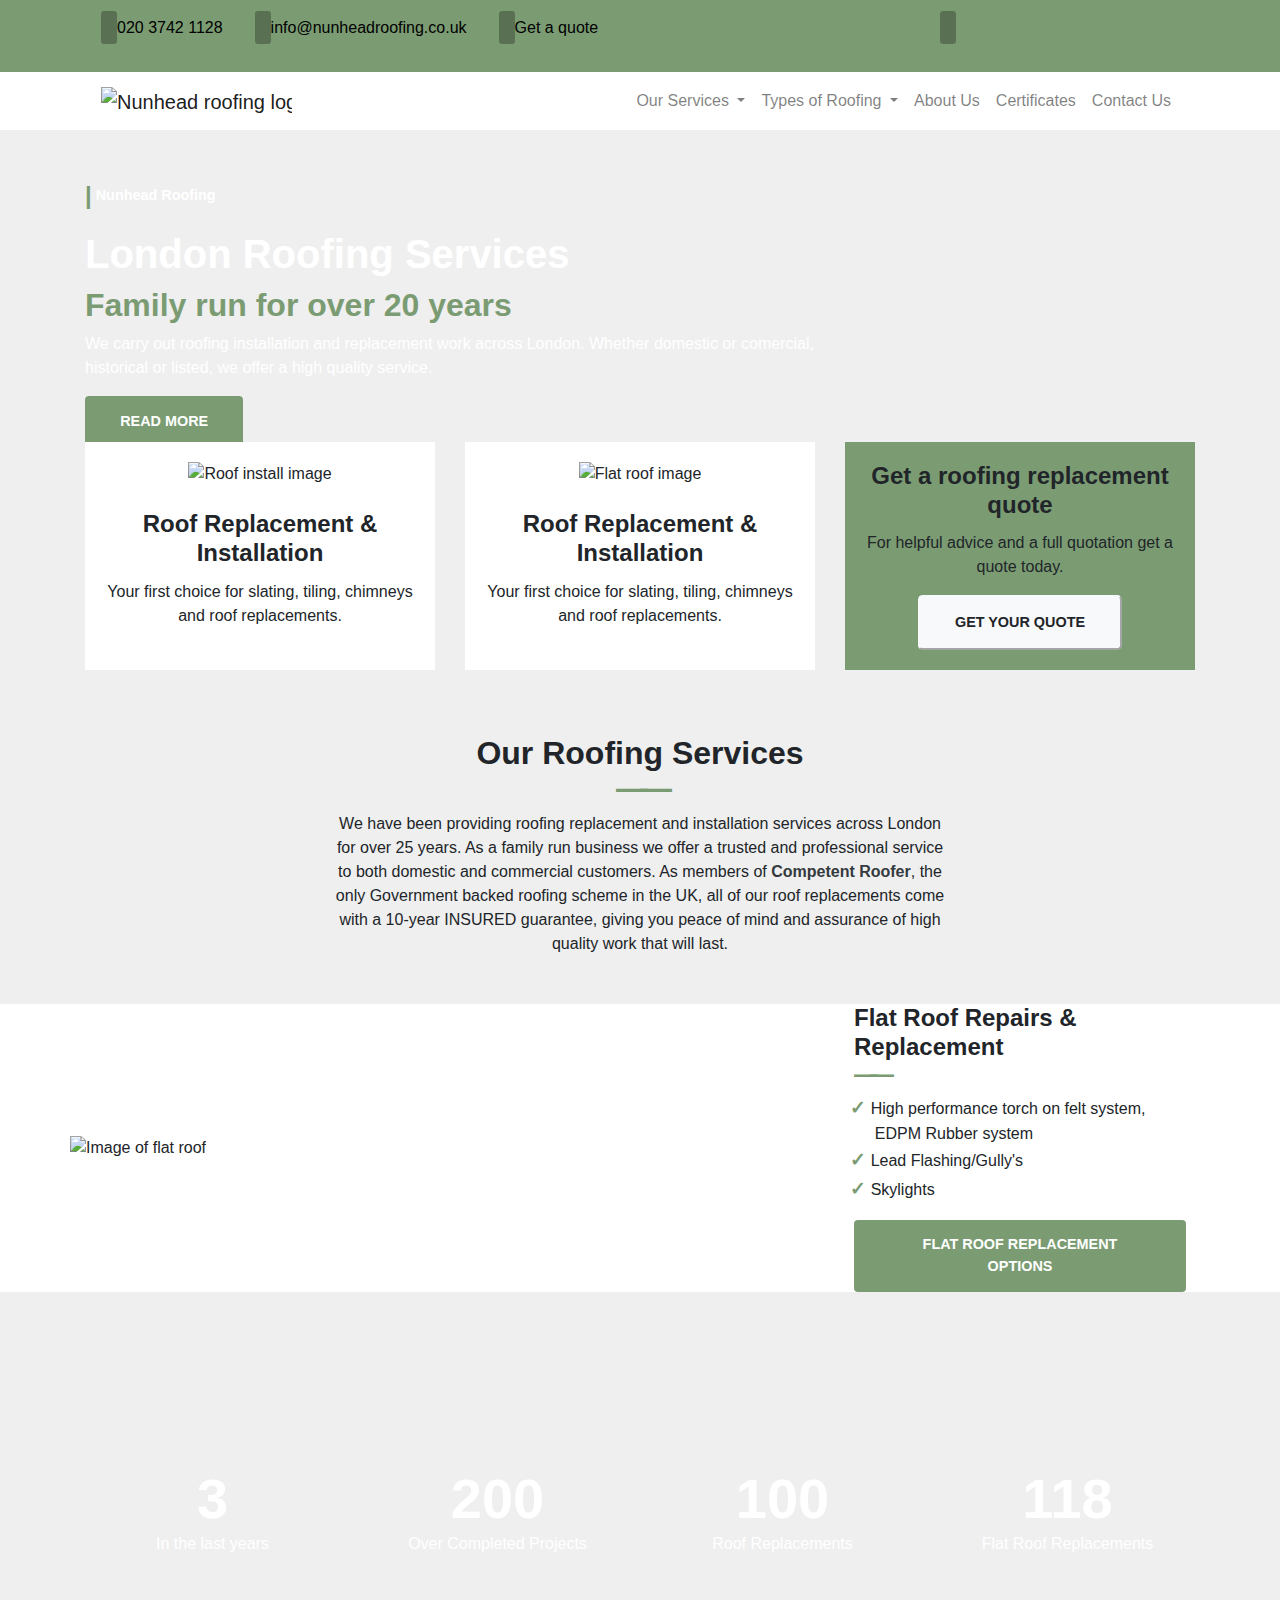
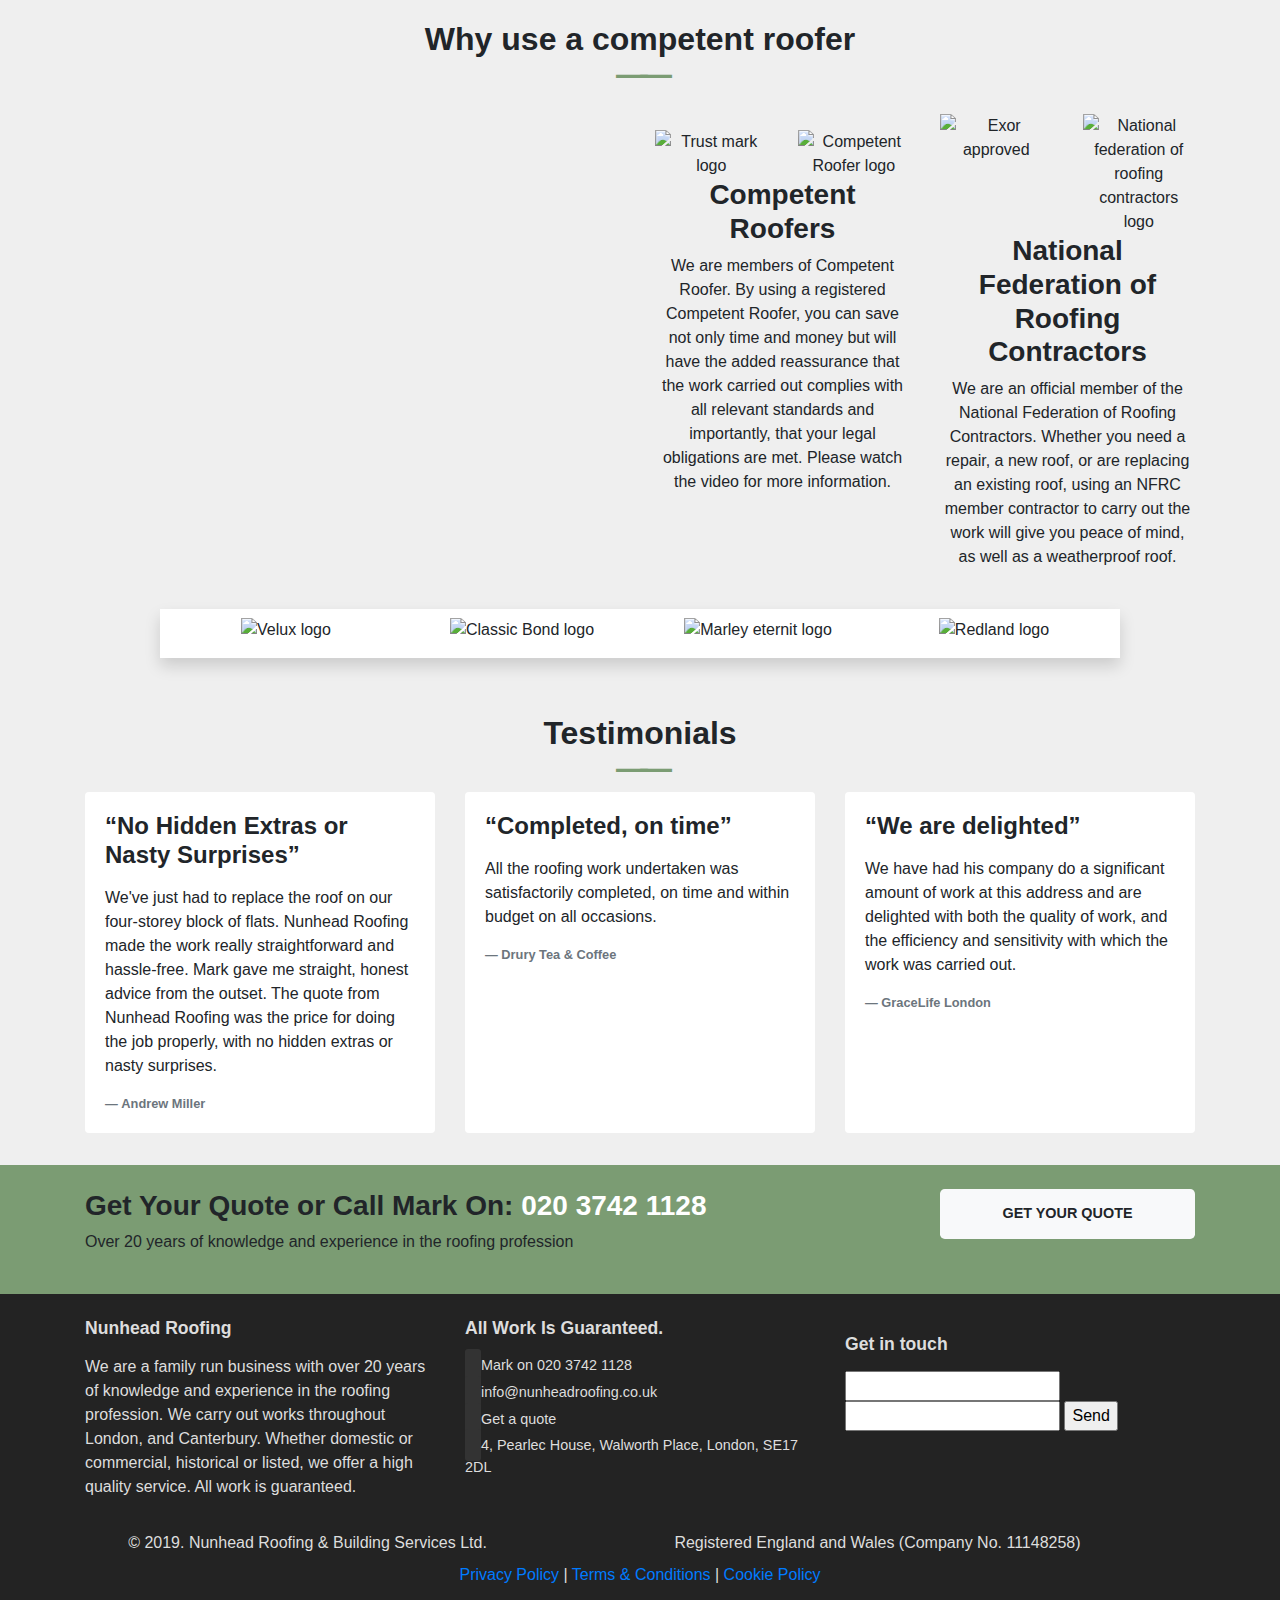
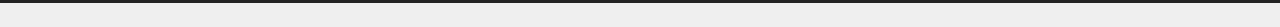
==== commit c17bdee5: "almost complete homepage 2" ====
--- a/index.html
+++ b/index.html
@@ -15,12 +15,37 @@
 
 <body>
   <!-- contact bar -->
-  <section>
-
+  <section class="contact-bar py-3 d-none d-md-block">
+    <div class="container">
+      <div class="row justify-content-end">
+        <div class="col-md-9">
+          <ul class="d-lg-flex list-unstyled">
+            <li class="mx-3 my-lg-0 my-1">
+              <i class="fas fa-phone icon-shaded"></i>
+              <a
+                href="tel:&#048;&#050;&#048;&#032;&#051;&#055;&#052;&#050;&#032;&#049;&#049;&#050;&#056;">&#048;&#050;&#048;&#032;&#051;&#055;&#052;&#050;&#032;&#049;&#049;&#050;&#056;</a>
+            </li>
+            <li class="mx-3 my-lg-0 my-1">
+              <i class="fas fa-envelope icon-shaded"></i>
+              <a
+                href="mailto:&#105;&#110;&#102;&#111;&#064;&#110;&#117;&#110;&#104;&#101;&#097;&#100;&#114;&#111;&#111;&#102;&#105;&#110;&#103;&#046;&#099;&#111;&#046;&#117;&#107;">&#105;&#110;&#102;&#111;&#064;&#110;&#117;&#110;&#104;&#101;&#097;&#100;&#114;&#111;&#111;&#102;&#105;&#110;&#103;&#046;&#099;&#111;&#046;&#117;&#107;</a>
+            </li>
+            <li class="mx-3 my-lg-0 my-1">
+              <i class="fas fa-info icon-shaded"></i>
+              <a href="#">Get a quote</a>
+            </li>
+          </ul>
+        </div>
+        <div class="col-md-3 mt-1 mt-lg-0">
+          <a href="#"><i class="fab fa-twitter icon-shaded"></i>
+            <!--Find us on Twitter--></a>
+        </div>
+      </div>
+    </div>
   </section>
 
   <!-- navigation -->
-  <section>
+  <section class="bg-white">
     <div class="container">
       <nav class="navbar navbar-expand-lg navbar-light">
         <a href="#" class="navbar-brand">
@@ -84,28 +109,32 @@
 
 
   <!-- hero -->
-  <section>
-    <div class="container">
-      <div>
+  <section class="hero">
+    <div class="container">
+      <div class="hero-name">
         Nunhead Roofing
       </div>
       <h1>London Roofing Services</h1>
-      <h2>Family run for over 20 years</h2>
-      <p>We carry out roofing installation and replacement work across London. Whether domestic or comercial, historical
-        or listed, we offer a high quality service.</p>
-      <button>Read more</button>
+      <h2 class="hero-subheading">Family run for over 20 years</h2>
+      <div class="col-md-8 hero-text-container">
+        <p>We carry out roofing installation and replacement work across London. Whether domestic or
+          comercial, historical
+          or listed, we offer a high quality service.</p>
+      </div>
+      <button class="btn btn-light hero-btn">Read more</button>
     </div>
   </section>
 
   <!-- cards -->
   <section>
-    <div class="container mb-3">
-      <div class="row">
-        <div class="col-md-4">
-          <div class="card rounded-0 h-100">
-            <div class="card-body">
-              <div class="card-img">
-                <img src="" alt="Roof install image">
+    <div class="container text-center mb-3 mt-md-n5">
+      <div class="row">
+        <div class="col-md-4">
+          <div class="card rounded-0 border-0 h-100">
+            <div class="card-body">
+              <div class="card-img mb-4">
+                <img src="https://nunheadroofing.co.uk/wp-content/uploads/2018/01/home-custom-icon-4.png"
+                  alt="Roof install image">
               </div>
               <h4 class="card-title">Roof Replacement &amp; Installation</h4>
               <p class="card-text">Your first choice for slating, tiling, chimneys and roof replacements.</p>
@@ -113,10 +142,11 @@
           </div>
         </div>
         <div class="col-md-4">
-          <div class="card rounded-0 h-100">
-            <div class="card-body">
-              <div class="card-img">
-                <img src="" alt="Flat roof image">
+          <div class="card rounded-0 border-0 h-100 mb-2 mb-md-0">
+            <div class="card-body">
+              <div class="card-img mb-4">
+                <img src="https://nunheadroofing.co.uk/wp-content/uploads/2018/01/home-custom-icon-5.png"
+                  alt="Flat roof image">
               </div>
               <h4 class="card-title">Roof Replacement &amp; Installation</h4>
               <p class="card-text">Your first choice for slating, tiling, chimneys and roof replacements.</p>
@@ -124,11 +154,11 @@
           </div>
         </div>
         <div class="col-md-4">
-          <div class="card rounded-0 h-100">
-            <div class="card-body">
-              <div class="card-title">Get a roofing replacement quote</div>
+          <div class="card rounded-0 h-100 border-0 card-special">
+            <div class="card-body">
+              <h4 class="card-title">Get a roofing replacement quote</h4>
               <p class="card-text">For helpful advice and a full quotation get a quote today.</p>
-              <button class="btn-lg">Get your quote</button>
+              <button class="btn-lg mx-auto btn-light">Get your quote</button>
             </div>
           </div>
         </div>
@@ -139,32 +169,35 @@
 
   <!-- services -->
   <section>
-    <div class="container">
-      <h2>Our Roofing Services</h2>
+    <div class="container text-center w-50 my-5">
+      <h2 class="page-heading">Our Roofing Services</h2>
       <p>We have been providing roofing replacement and installation services across London for over 25 years. As a
         family run business we offer a trusted and professional service to both domestic and commercial customers. As
-        members of Competent Roofer, the only Government backed roofing scheme in the UK, all of our roof replacements
+        members of <a class="font-weight-bold text-dark" href="https://youtu.be/3kd-Tm5Gsg8">Competent Roofer</a>, the
+        only
+        Government backed roofing
+        scheme in the UK, all of our roof replacements
         come with a 10-year INSURED guarantee, giving you peace of mind and assurance of high quality work that will
         last.</p>
     </div>
   </section>
 
   <!-- services preview -->
-  <section>
-    <div class="container">
+  <section class="preview-box">
+    <div class="container bg-white">
       <div class="row align-items-center">
-        <div class="col-md-8 overflow-hidden h-100">
+        <div class="col-md-8 overflow-hidden preview-img p-0">
           <img src="https://nunheadroofing.co.uk/wp-content/uploads/2018/09/home-image-3-1-copy3.jpg"
             alt="Image of flat roof">
         </div>
-        <div class="col-md-4 h-100">
-          <h4>Flat Roof Repairs &amp; Replacement</h4>
-          <ul>
-            <li>High performance torch on felt system , EDPM Rubber system</li>
-            <li>Lead Flashing/Gully's</li>
-            <li>Skylights</li>
+        <div class="col-md-4 h-100 preview-text">
+          <h4 class="preview-heading">Flat Roof Repairs &amp; Replacement</h4>
+          <ul class="preview-list">
+            <li class="preview-item">High performance torch on felt system, EDPM Rubber system</li>
+            <li class="preview-item">Lead Flashing/Gully's</li>
+            <li class="preview-item">Skylights</li>
           </ul>
-          <button class="btn btn-primary">Flat roof replacement options <i
+          <button class="btn btn-light hero-btn">Flat roof replacement options <i
               class="fas fa-arrow-circle-right"></i></button>
         </div>
       </div>
@@ -172,7 +205,7 @@
   </section>
 
   <!-- stats -->
-  <section>
+  <section class="stats d-flex align-items-end pb-5 mt-n5">
     <div class="container">
       <div class="row">
         <div class="col-md-3">
@@ -198,7 +231,7 @@
   <!-- certifications -->
   <section>
     <div class="container">
-      <h2>Why use a competent roofer</h2>
+      <h2 class="page-heading">Why use a competent roofer</h2>
       <div class="row">
         <div class="col-lg-6 align-self-center">
           <div class="embed-responsive embed-responsive-21by9">
@@ -208,7 +241,7 @@
           </div>
         </div>
         <div class="col-lg-6">
-          <div class="row py-3">
+          <div class="row py-3 text-center">
             <!-- competent roofers / national federation -->
             <div class="col-md-6 container mt-3">
               <div class="row">
@@ -255,7 +288,7 @@
   </section>
 
   <!-- brands -->
-  <section class="shadow w-75 mx-auto mt-2">
+  <section class="shadow w-75 mx-auto mt-2 bg-white p-2 brands">
     <div class="container">
       <div class="row">
         <div class="col-md-3 text-center mb-2">
@@ -282,9 +315,9 @@
 
 
   <!-- testimonials -->
-  <section style="background: #ccc" class="py-3 mt-4">
-    <div class="container">
-      <h2>Testimonials</h2>
+  <section class="py-3 mt-4 testimonials">
+    <div class="container">
+      <h2 class="page-heading">Testimonials</h2>
       <div class="row">
         <div class="col-md-4">
           <div class="card border-0 h-100">
@@ -346,27 +379,30 @@
   </section>
 
   <!-- main CTA -->
-  <section>
-    <div class="container my-3">
+  <section class="main-cta">
+    <div class="container mt-3 py-4">
       <div class="row">
         <div class="col-lg-9 col-md-12">
-          <h2>Get Your Quote or Call Mark On: ### #### ####</h2>
+          <h3>Get Your Quote or Call Mark On:
+            <span
+              class="text-white">&#048;&#050;&#048;&#032;&#051;&#055;&#052;&#050;&#032;&#049;&#049;&#050;&#056;</span>
+          </h3>
           <p>Over 20 years of knowledge and experience in the roofing profession</p>
         </div>
         <div class="col-lg-3 col-md-12">
-          <a class="btn-lg btn-primary w-100 py-2" href="#" role="button">Get your quote</a>
+          <a class="btn-lg mx-auto btn-light" href="#" role="button">Get your quote</a>
         </div>
       </div>
     </div>
   </section>
 
   <!-- footer -->
-  <footer class="bg-dark text-light pt-2">
+  <footer class="footer-main pt-2">
     <div class="container mt-3">
       <div class="row">
         <div class="col-lg-4 col-md-6">
           <div>
-            <h3>Nunhead Roofing</h3>
+            <h4>Nunhead Roofing</h4>
             <p>We are a family run business with over 20 years of knowledge and experience in the roofing profession. We
               carry out works throughout London, and Canterbury. Whether domestic or commercial, historical or listed,
               we
@@ -375,18 +411,18 @@
         </div>
         <div class="col-lg-4 col-md-6">
           <div>
-            <h3>All Work Is Guaranteed.</h3>
-            <ul>
-              <li>Mark on 020 3742 1128</li>
-              <li>info@nunheadroofing.co.uk</li>
-              <li>Get a quote</li>
-              <li>4, Pearlec House, Walworth Place, London, SE17 2DL</li>
+            <h4>All Work Is Guaranteed.</h4>
+            <ul class="list-unstyled">
+              <li><i class="fas fa-phone icon-shaded fa-xs"></i> Mark on 020 3742 1128</li>
+              <li><i class="fas fa-envelope icon-shaded fa-xs"></i> info@nunheadroofing.co.uk</li>
+              <li><i class="fas fa-info icon-shaded fa-xs"></i> Get a quote</li>
+              <li><i class="fas fa-home icon-shaded fa-xs"></i> 4, Pearlec House, Walworth Place, London, SE17 2DL</li>
             </ul>
           </div>
         </div>
         <div class="col-lg-4 col-md-12 pt-3">
           <div>
-            <h3>Get in touch</h3>
+            <h4>Get in touch</h4>
             <form>
               <input type="text" name="" id="">
               <input type="text" name="" id="">
--- a/style.css
+++ b/style.css
@@ -1,10 +1,158 @@
+:root {
+	--primary: #7b9c73;
+	--darker: #597152;
+}
+
 body {
 	font-family: 'Roboto', sans-serif;
+	background: #efefef;
 }
 button, .btn, .btn-lg, a.btn-primary {
 	display: block;
 	text-align: center;
 	text-transform: uppercase;
 	font-weight: bold;
-	font-size: 0.9rem; 
+	font-size: 0.9rem;
+	padding: 0.9rem 2.2rem;
+}
+button:hover, .btn:hover, .btn-lg:hover, a.btn-primary:hover {
+	text-decoration: none;
+}
+
+h1,h2,h3,h4,h5,h6 {
+	font-weight: bold;
+}
+p {
+	font-weight: 300;
+}
+.icon-shaded {
+	background: var(--darker);
+	padding: 0.5rem;
+	width: 33px;
+	height: 33px;
+	text-align: center;
+	border-radius: 3px;
+}
+.contact-bar {
+	background: var(--primary);
+}
+.contact-bar a {
+	color: black;
+	transition: 0.2s;
+}
+.contact-bar a:hover {
+	color: white;
+	text-decoration: none;
+}
+
+.hero {
+	background: url('https://nunheadroofing.co.uk/wp-content/uploads/2019/03/nunhead-roofing-london.jpg');
+	background-size: cover;
+	min-height: 40vh;
+	color: white;
+	padding-top: 3rem;
+}
+.hero-name {
+	font-size: 0.9rem;
+	font-weight: bold;
+	padding-bottom: 1rem;
+}
+.hero-name::before {
+	content: '|';
+	color: var(--primary);
+	font-weight: bold;
+	font-size: 1.5rem;
+	vertical-align: middle;
+}
+.hero-subheading {
+	color: var(--primary);
+}
+.hero-text-container {
+	padding: 0;
+}
+
+.hero-btn {
+	background: var(--primary);
+	border: none;
+	color: white;
+}
+
+
+
+.card-special {
+	background: var(--primary);
+}
+.page-heading {
+	padding-top: 1rem;
+	text-align: center;
+}
+.page-heading::after, .preview-heading::after {
+	content: '——';
+	line-height: 1;
+	letter-spacing: -8px;
+	display: block;
+	color: var(--primary);
+}
+
+.testimonials {
+	background: url('https://nunheadroofing.co.uk/wp-content/uploads/2018/09/background2.jpg');
+	background-size: cover;
+	min-height: 40vh;
+}
+.main-cta {
+	background: var(--primary);
+	margin-bottom: 0;
+}
+.footer-main {
+	background: #232323;
+	color: #ddd;
+}
+footer h4 {
+	margin-bottom: 1rem;
+	font-size: 1.1rem;
+}
+footer ul {
+	font-size: 0.9rem;
+}
+footer .icon-shaded {
+	background: #333;
+	height: 26px;
+	width: 26px;
+}
+footer li {
+	padding-bottom: 5px;
+}
+.preview-img {
+	max-height: 30vh;
+}
+.preview-text {
+	padding: 0 1.5rem;
+}
+.preview-box {
+z-index: 1000;
+background: #fff;
+}
+.preview-list {
+  list-style: none;
+  padding: 0;
+}
+.preview-item {
+  padding-left: 1.3em;
+}
+.preview-item:before {
+  content: "\25BA";
+  content: "\2713\0020";
+  display: inline-block;
+  margin-left: -1.3em; /* same as padding-left set on li */
+	width: 1.3rem; /* same as padding-left set on li */
+	font-size: 1.2rem;
+	font-weight: bold;
+	color: var(--primary);
+}
+.stats {
+	z-index: 0;
+	background: url('https://nunheadroofing.co.uk/wp-content/uploads/2018/09/home-background-1-copy-1.jpg');
+	color: white;
+	min-height: 40vh;
+	text-align: center;
 }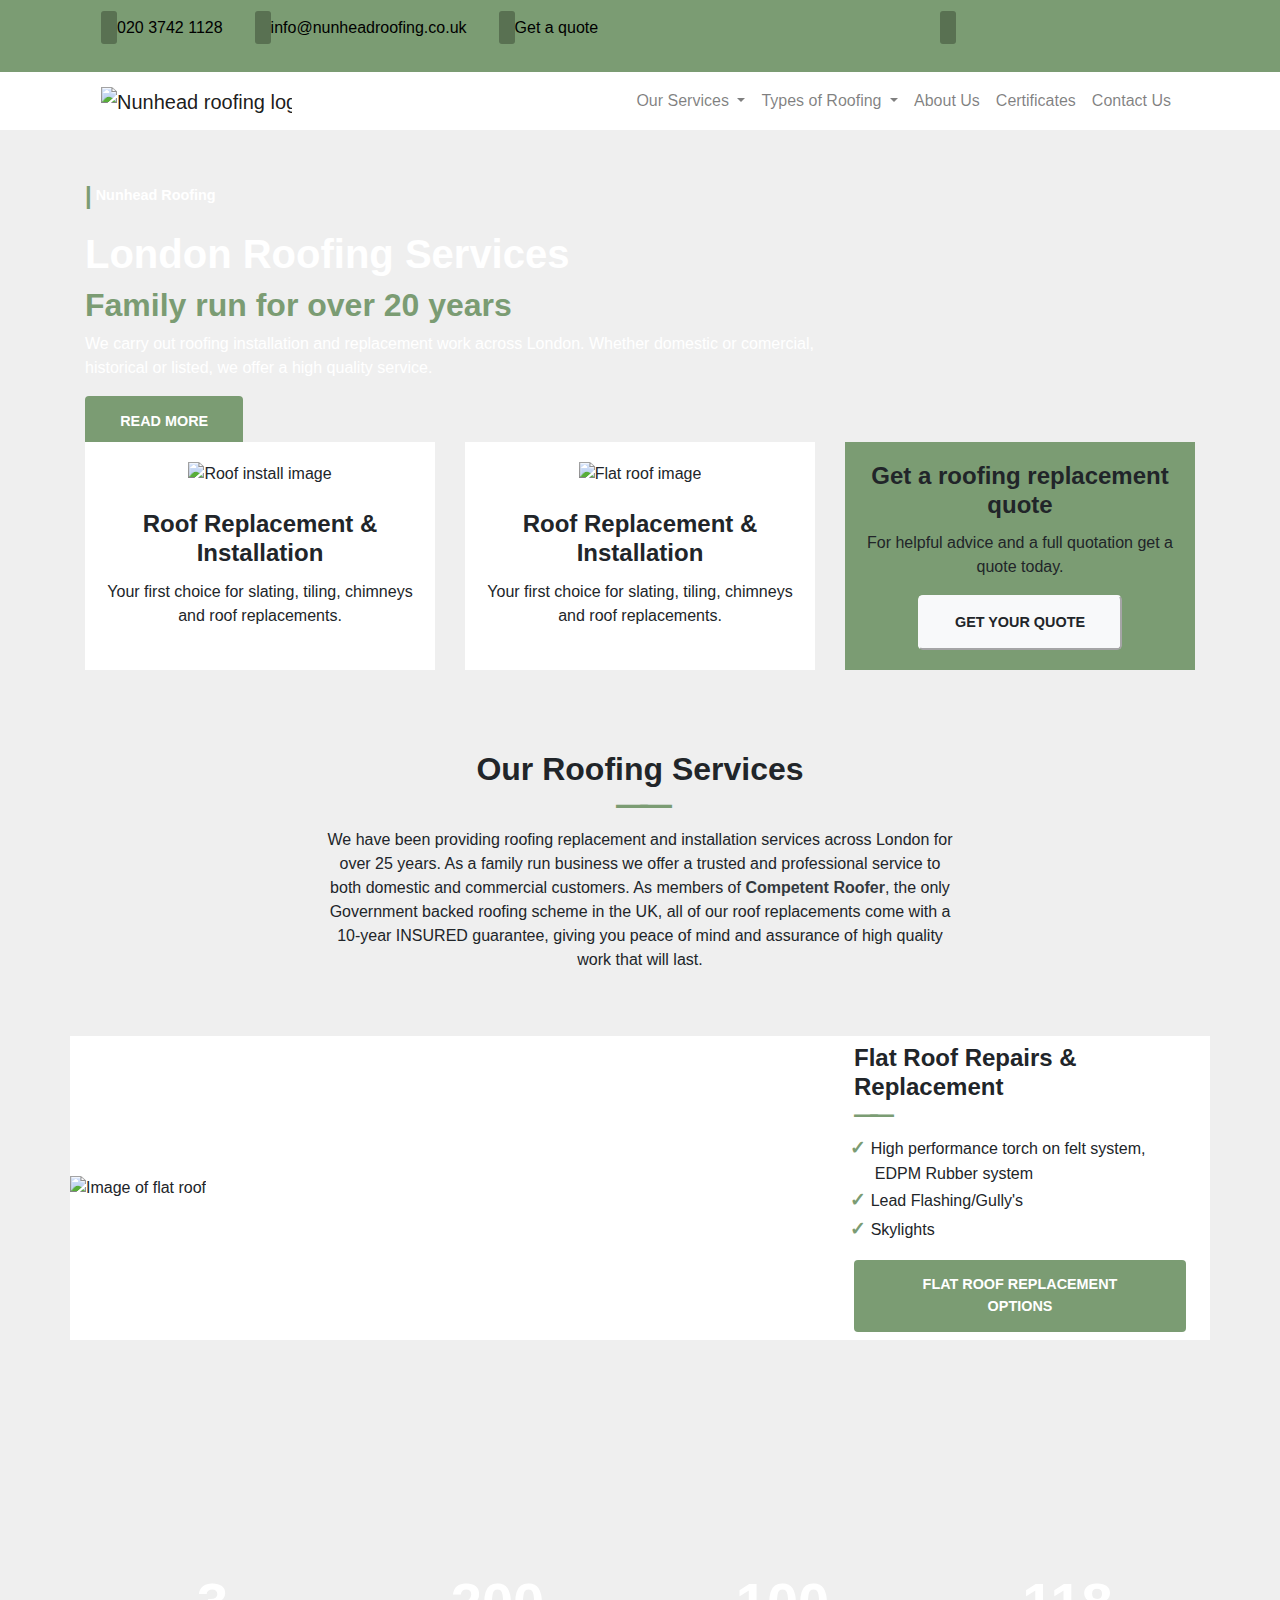
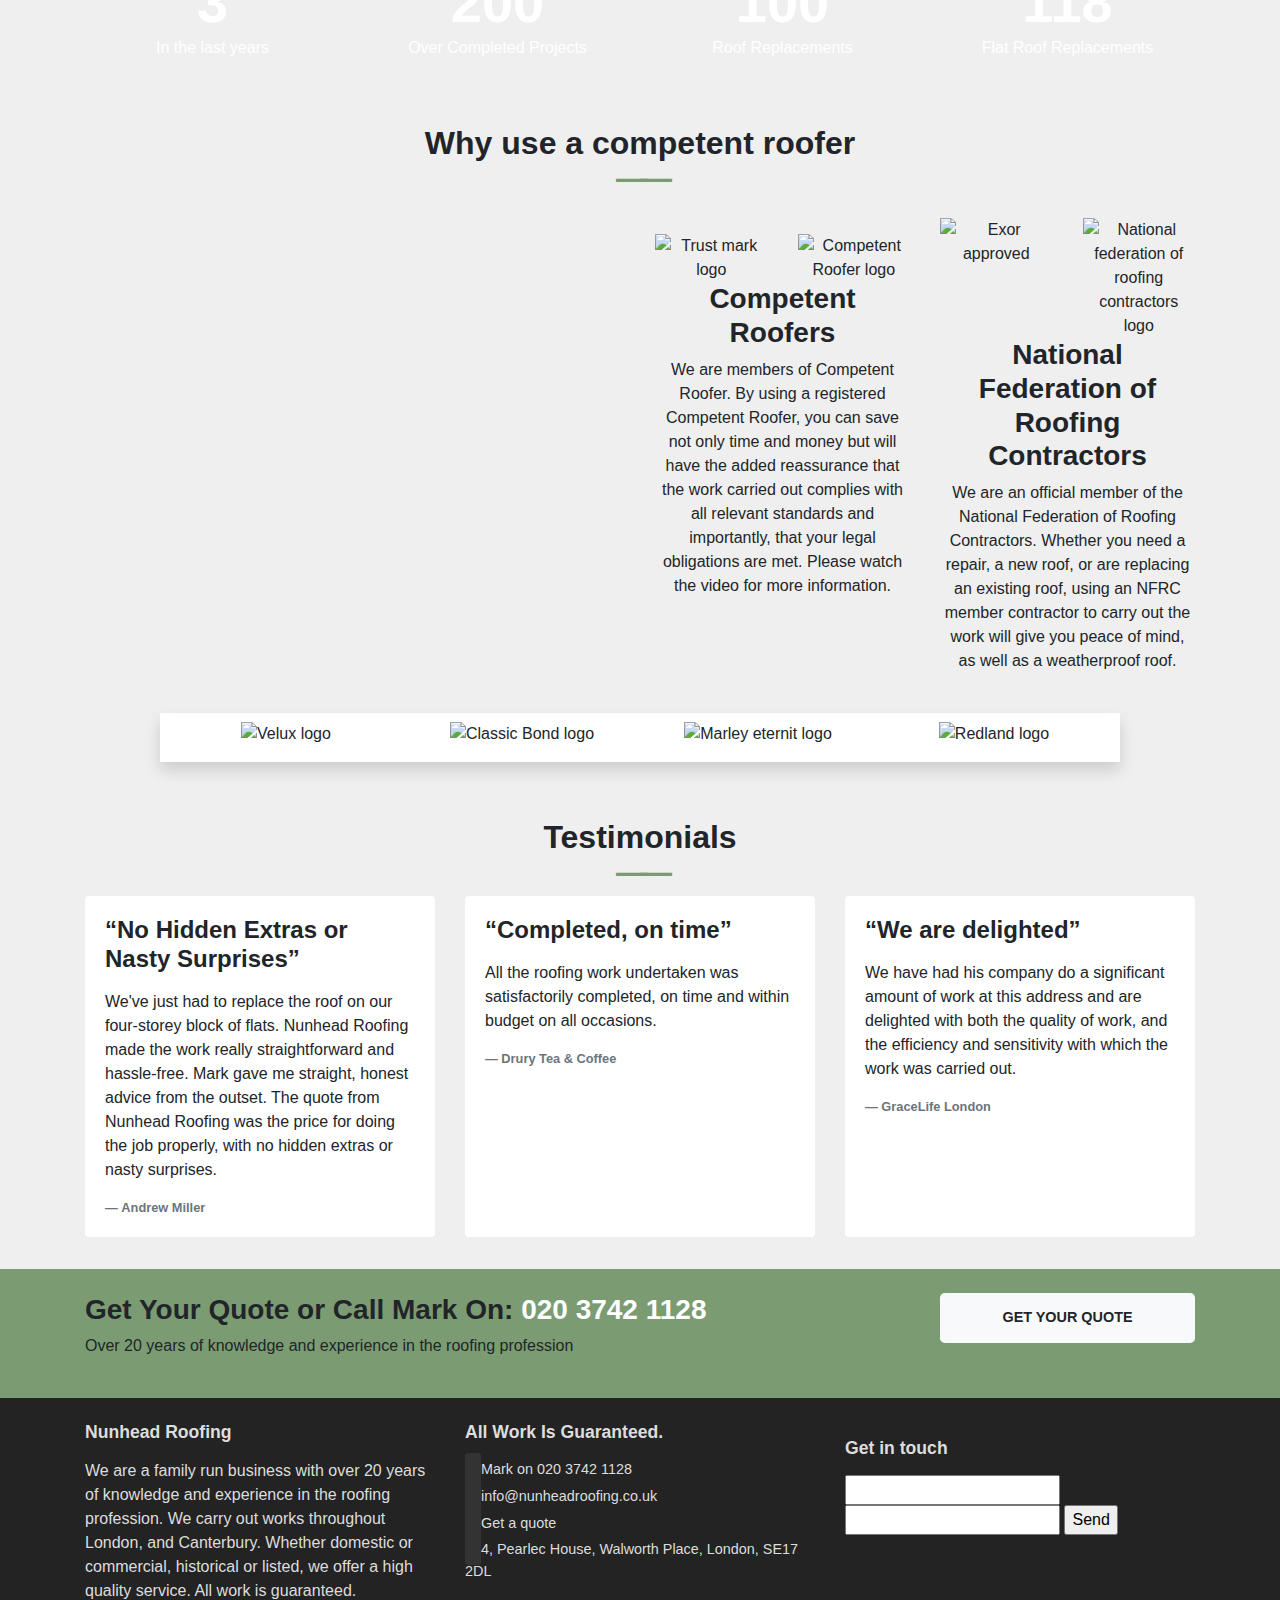
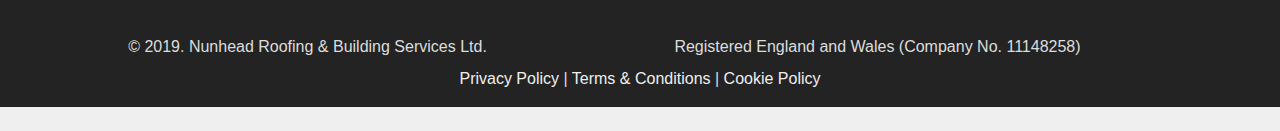
==== commit aa1ad30e: "optimise services code" ====
--- a/index.html
+++ b/index.html
@@ -169,16 +169,18 @@
 
   <!-- services -->
   <section>
-    <div class="container text-center w-50 my-5">
-      <h2 class="page-heading">Our Roofing Services</h2>
-      <p>We have been providing roofing replacement and installation services across London for over 25 years. As a
-        family run business we offer a trusted and professional service to both domestic and commercial customers. As
-        members of <a class="font-weight-bold text-dark" href="https://youtu.be/3kd-Tm5Gsg8">Competent Roofer</a>, the
-        only
-        Government backed roofing
-        scheme in the UK, all of our roof replacements
-        come with a 10-year INSURED guarantee, giving you peace of mind and assurance of high quality work that will
-        last.</p>
+    <div class="row">
+      <div class="container text-center col-md-6 offset-md-3 my-5">
+        <h2 class="page-heading">Our Roofing Services</h2>
+        <p>We have been providing roofing replacement and installation services across London for over 25 years. As a
+          family run business we offer a trusted and professional service to both domestic and commercial customers. As
+          members of <a class="font-weight-bold text-dark" href="https://youtu.be/3kd-Tm5Gsg8">Competent Roofer</a>, the
+          only
+          Government backed roofing
+          scheme in the UK, all of our roof replacements
+          come with a 10-year INSURED guarantee, giving you peace of mind and assurance of high quality work that will
+          last.</p>
+      </div>
     </div>
   </section>
 
@@ -205,7 +207,8 @@
   </section>
 
   <!-- stats -->
-  <section class="stats d-flex align-items-end pb-5 mt-n5">
+  <section class="stats d-flex align-items-end pb-5 mt-2">
+    <!-- mt-n5 -->
     <div class="container">
       <div class="row">
         <div class="col-md-3">
--- a/style.css
+++ b/style.css
@@ -126,12 +126,9 @@
 	max-height: 30vh;
 }
 .preview-text {
-	padding: 0 1.5rem;
+	padding: 0.5rem 1.5rem;
 }
-.preview-box {
-z-index: 1000;
-background: #fff;
-}
+
 .preview-list {
   list-style: none;
   padding: 0;
@@ -150,9 +147,15 @@
 	color: var(--primary);
 }
 .stats {
-	z-index: 0;
 	background: url('https://nunheadroofing.co.uk/wp-content/uploads/2018/09/home-background-1-copy-1.jpg');
 	color: white;
 	min-height: 40vh;
 	text-align: center;
+}
+footer a {
+	color: #efefef;
+}
+footer a:hover {
+	color: #fff;
+	text-decoration: none;
 }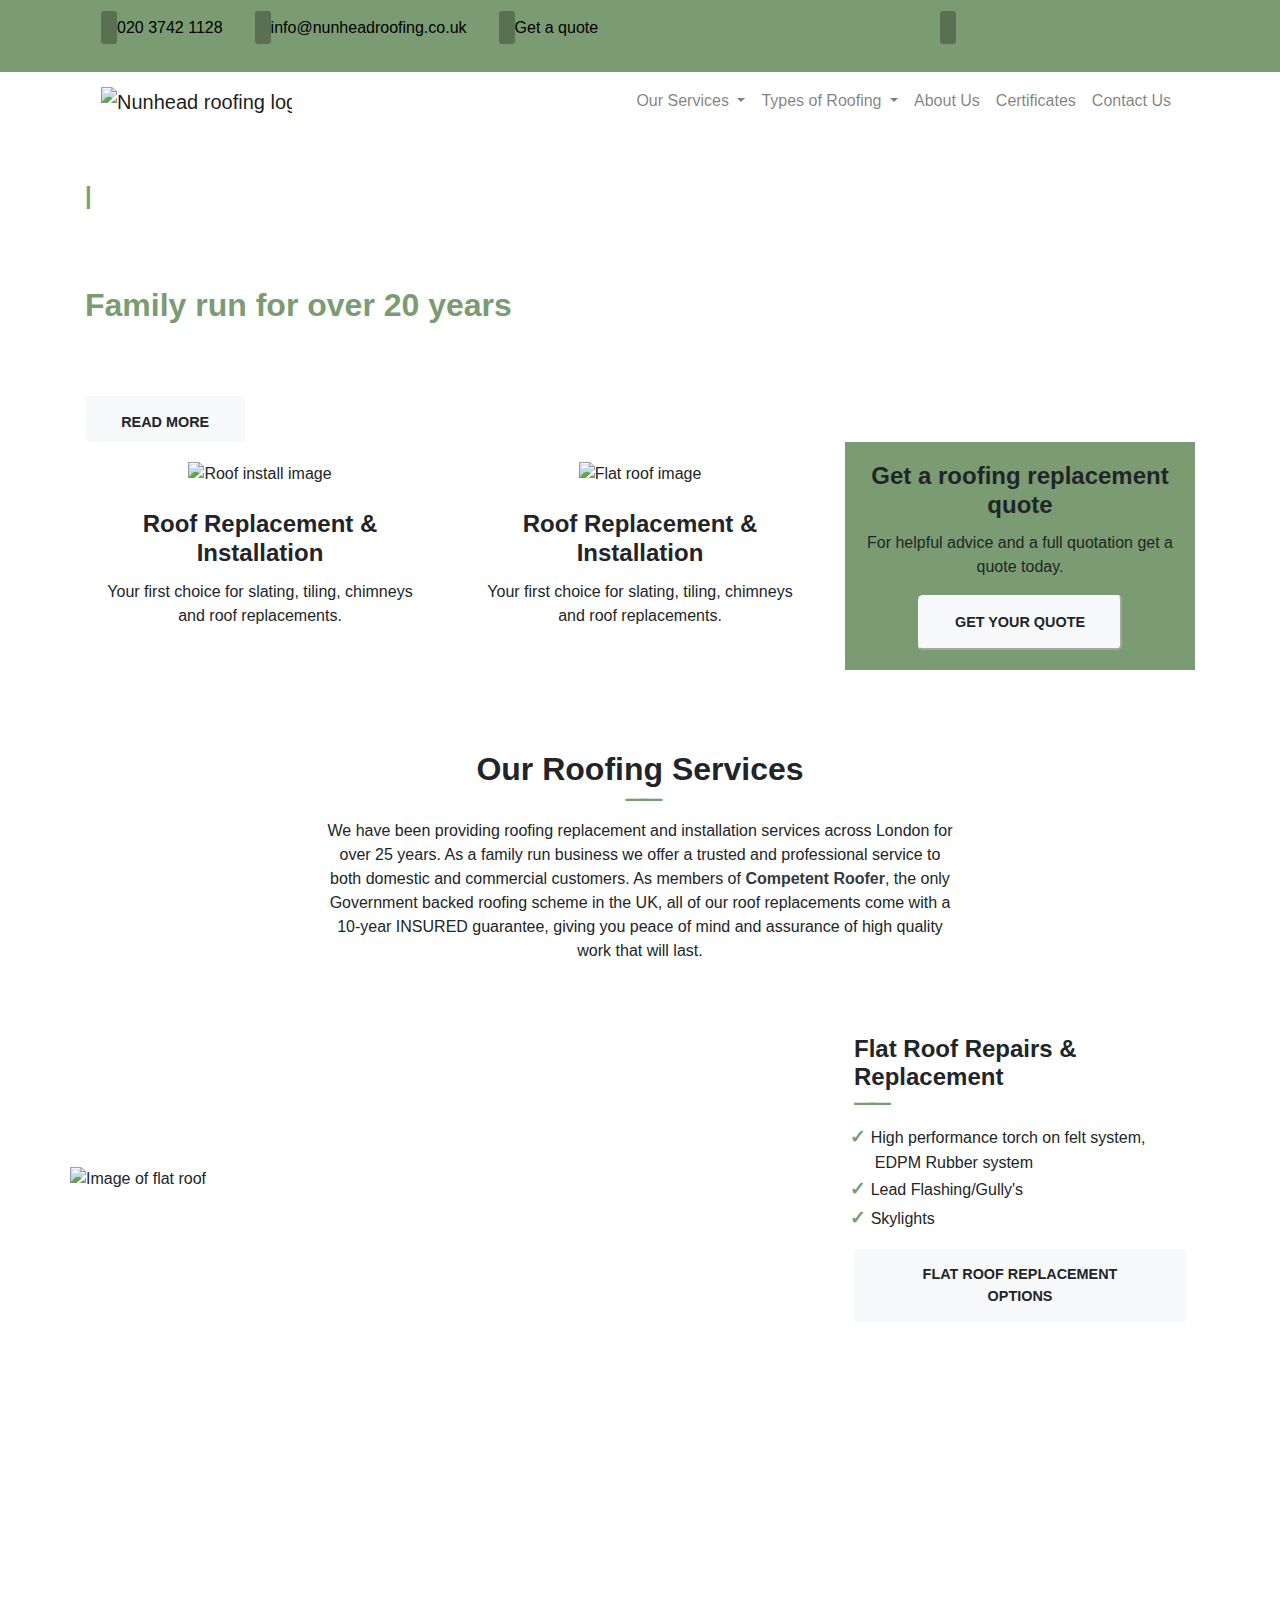
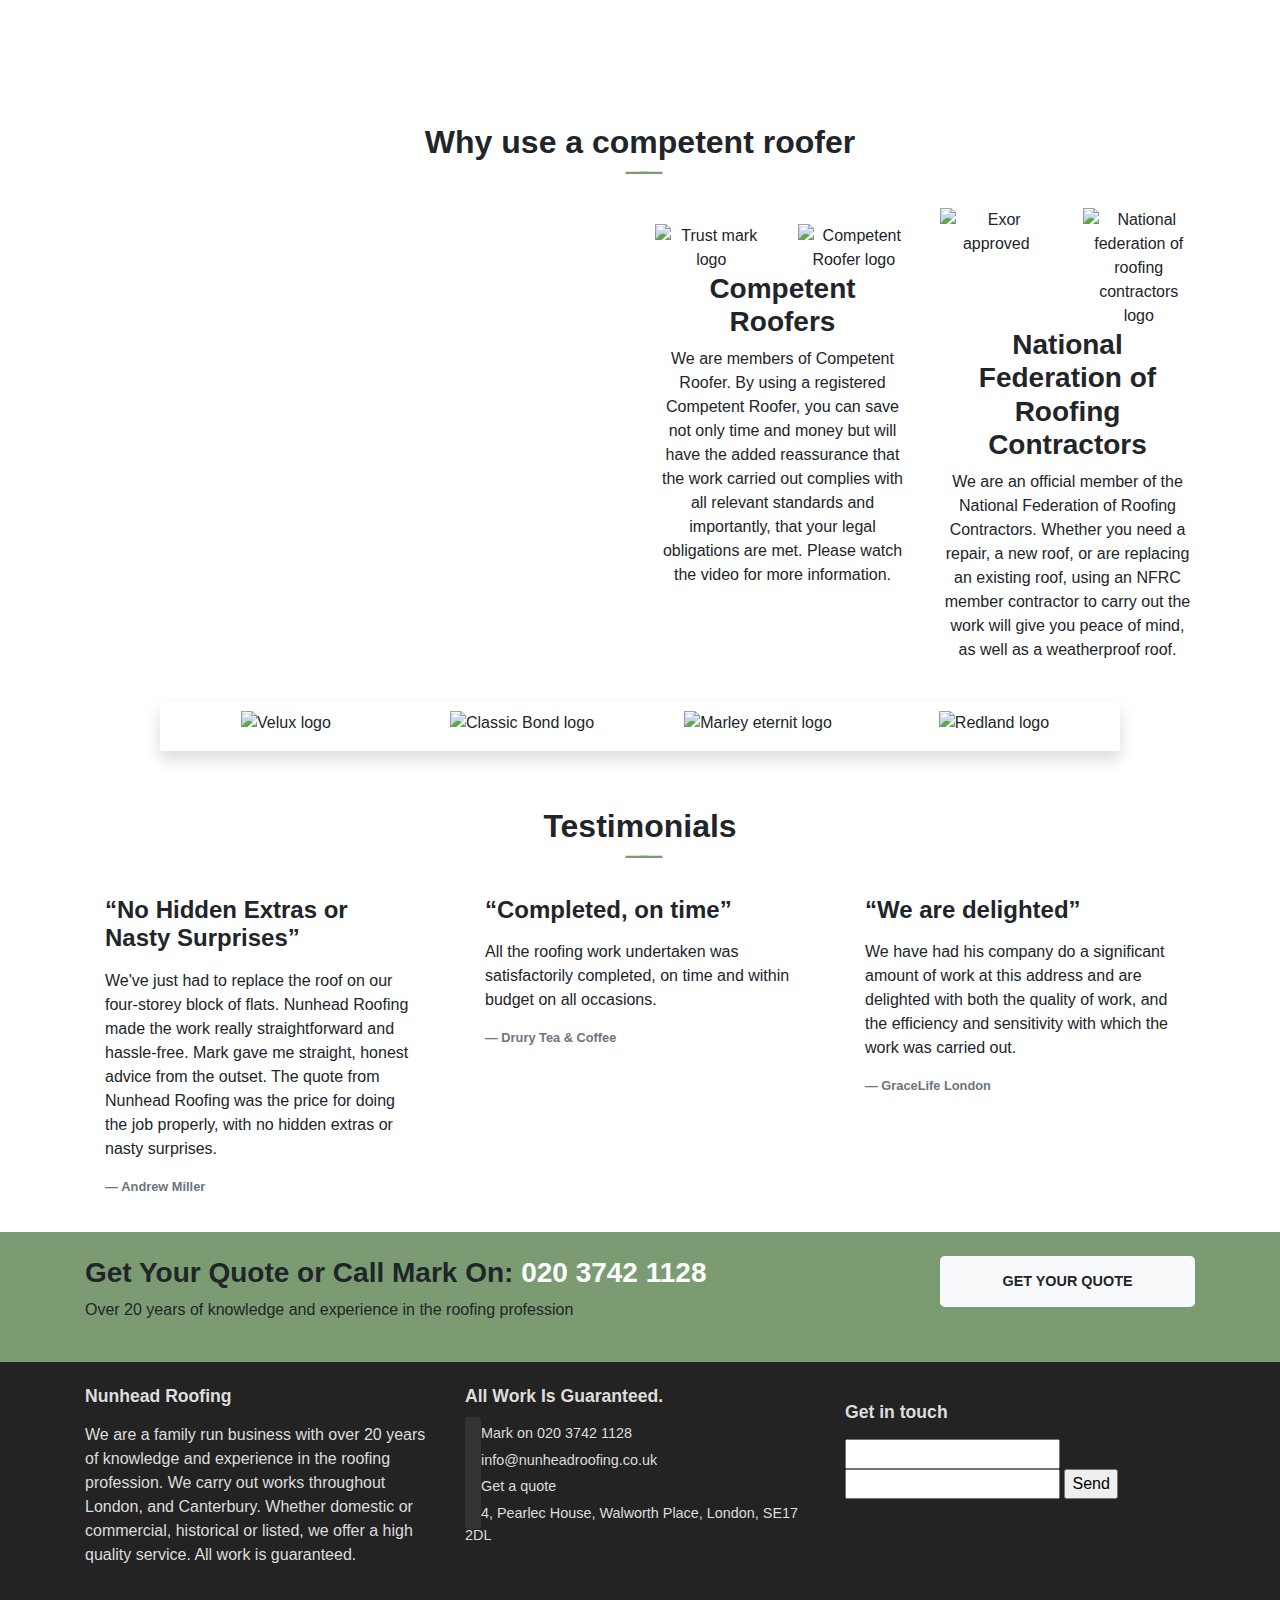
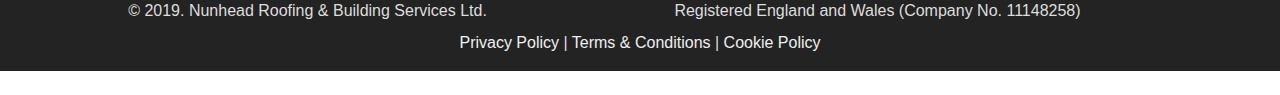
==== commit 79216fca: "create services page template" ====
--- a/index.html
+++ b/index.html
@@ -32,12 +32,12 @@
             </li>
             <li class="mx-3 my-lg-0 my-1">
               <i class="fas fa-info icon-shaded"></i>
-              <a href="#">Get a quote</a>
+              <a href="/contact-us.html">Get a quote</a>
             </li>
           </ul>
         </div>
         <div class="col-md-3 mt-1 mt-lg-0">
-          <a href="#"><i class="fab fa-twitter icon-shaded"></i>
+          <a href="https://twitter.com/nunheadroofing"><i class="fab fa-twitter icon-shaded"></i>
             <!--Find us on Twitter--></a>
         </div>
       </div>
@@ -48,7 +48,7 @@
   <section class="bg-white">
     <div class="container">
       <nav class="navbar navbar-expand-lg navbar-light">
-        <a href="#" class="navbar-brand">
+        <a href="/index.html" class="navbar-brand">
           <img src="https://nunheadroofing.co.uk/wp-content/uploads/2018/11/Screen-Shot-2018-11-27-at-10.38.36.png"
             alt="Nunhead roofing logo">
         </a>
@@ -67,11 +67,11 @@
                     Our Services
                   </a>
                   <div class="dropdown-menu" aria-labelledby="servicesDropdown">
-                    <a class="dropdown-item" href="#">Domestic Roofing</a>
-                    <a class="dropdown-item" href="#">Commercial Roofing</a>
-                    <a class="dropdown-item" href="#">Loft Conversions</a>
-                    <a class="dropdown-item" href="#">Velux Windows &amp; Skylights</a>
-                    <a class="dropdown-item" href="#">Guttering Services</a>
+                    <a class="dropdown-item" href="/domestic-roofing.html">Domestic Roofing</a>
+                    <a class="dropdown-item" href="/commercial-roofing.html">Commercial Roofing</a>
+                    <a class="dropdown-item" href="/loft-conversions.html">Loft Conversions</a>
+                    <a class="dropdown-item" href="/velux-windows-skylights.html">Velux Windows &amp; Skylights</a>
+                    <a class="dropdown-item" href="/guttering-services.html">Guttering Services</a>
                   </div>
                 </li>
                 <li class="nav-item dropdown">
@@ -81,23 +81,23 @@
                   </a>
 
                   <div class="dropdown-menu" aria-labelledby="servicesDropdown">
-                    <a class="dropdown-item" href="#">Flat Roof</a>
-                    <a class="dropdown-item" href="#">Felt Roog</a>
-                    <a class="dropdown-item" href="#">Tiled Roof</a>
-                    <a class="dropdown-item" href="#">Asphalt Roof</a>
-                    <a class="dropdown-item" href="#">Pitched Roof</a>
-                    <a class="dropdown-item" href="#">Lead Roof</a>
-                    <a class="dropdown-item" href="#">Slate Roof</a>
+                    <a class="dropdown-item" href="/flat-roof.html">Flat Roof</a>
+                    <a class="dropdown-item" href="/felt-roof.html">Felt Roog</a>
+                    <a class="dropdown-item" href="/tiled-roof.html">Tiled Roof</a>
+                    <a class="dropdown-item" href="/asphalt-roof.html">Asphalt Roof</a>
+                    <a class="dropdown-item" href="/pitched-roof.html">Pitched Roof</a>
+                    <a class="dropdown-item" href="/lead-roof.html">Lead Roof</a>
+                    <a class="dropdown-item" href="/slate-roof.html">Slate Roof</a>
                   </div>
                 </li>
                 <li class="nav-item">
-                  <a class="nav-link" href="#">About Us</a>
+                  <a class="nav-link" href="/about-us.html">About Us</a>
                 </li>
                 <li class="nav-item">
-                  <a class="nav-link" href="#">Certificates</a>
+                  <a class="nav-link" href="/certificates.html">Certificates</a>
                 </li>
                 <li class="nav-item">
-                  <a class="nav-link" href="#"><i class="fas fa-envelope"></i> Contact Us</a>
+                  <a class="nav-link" href="/contact-us.html"><i class="fas fa-envelope"></i> Contact Us</a>
                 </li>
             </div>
           </div>
@@ -109,7 +109,7 @@
 
 
   <!-- hero -->
-  <section class="hero">
+  <section class="hero hero-home">
     <div class="container">
       <div class="hero-name">
         Nunhead Roofing
@@ -171,7 +171,7 @@
   <section>
     <div class="row">
       <div class="container text-center col-md-6 offset-md-3 my-5">
-        <h2 class="page-heading">Our Roofing Services</h2>
+        <h2 class="main-content-heading">Our Roofing Services</h2>
         <p>We have been providing roofing replacement and installation services across London for over 25 years. As a
           family run business we offer a trusted and professional service to both domestic and commercial customers. As
           members of <a class="font-weight-bold text-dark" href="https://youtu.be/3kd-Tm5Gsg8">Competent Roofer</a>, the
@@ -234,7 +234,7 @@
   <!-- certifications -->
   <section>
     <div class="container">
-      <h2 class="page-heading">Why use a competent roofer</h2>
+      <h2 class="main-content-heading my-2">Why use a competent roofer</h2>
       <div class="row">
         <div class="col-lg-6 align-self-center">
           <div class="embed-responsive embed-responsive-21by9">
@@ -320,7 +320,7 @@
   <!-- testimonials -->
   <section class="py-3 mt-4 testimonials">
     <div class="container">
-      <h2 class="page-heading">Testimonials</h2>
+      <h2 class="main-content-heading">Testimonials</h2>
       <div class="row">
         <div class="col-md-4">
           <div class="card border-0 h-100">
@@ -383,7 +383,7 @@
 
   <!-- main CTA -->
   <section class="main-cta">
-    <div class="container mt-3 py-4">
+    <div class="container py-4">
       <div class="row">
         <div class="col-lg-9 col-md-12">
           <h3>Get Your Quote or Call Mark On:
--- a/style.css
+++ b/style.css
@@ -5,7 +5,7 @@
 
 body {
 	font-family: 'Roboto', sans-serif;
-	background: #efefef;
+	background: #fff;
 }
 button, .btn, .btn-lg, a.btn-primary {
 	display: block;
@@ -48,8 +48,10 @@
 .hero {
 	background: url('https://nunheadroofing.co.uk/wp-content/uploads/2019/03/nunhead-roofing-london.jpg');
 	background-size: cover;
+	color: white;
+}
+.hero-home {
 	min-height: 40vh;
-	color: white;
 	padding-top: 3rem;
 }
 .hero-name {
@@ -71,7 +73,7 @@
 	padding: 0;
 }
 
-.hero-btn {
+.default-btn {
 	background: var(--primary);
 	border: none;
 	color: white;
@@ -82,14 +84,18 @@
 .card-special {
 	background: var(--primary);
 }
-.page-heading {
+.main-content-heading {
 	padding-top: 1rem;
 	text-align: center;
 }
-.page-heading::after, .preview-heading::after {
+.heading-left {
+	text-align-last: left;
+}
+.main-content-heading::after, .preview-heading::after {
 	content: '——';
 	line-height: 1;
 	letter-spacing: -8px;
+	font-size: 1.4rem;
 	display: block;
 	color: var(--primary);
 }
@@ -158,4 +164,45 @@
 footer a:hover {
 	color: #fff;
 	text-decoration: none;
+}
+
+
+
+
+
+/* about us page */
+
+.page-heading {
+	text-align: center;
+}
+
+
+.hero-pages {
+	min-height: 30vh;
+	padding-top: 9rem;
+}
+
+.alternative-section {
+	background: #ecebeb;
+}
+
+
+/* services pages */
+.services-page-heading {
+	font-size: 1.4rem;
+	padding: 1rem 0;
+}
+.service-heading-smaller {
+	font-size: 1.2rem;
+}
+.services-icon-box {
+	text-align: center;
+}
+.services-icon {
+	color: var(--primary);
+	font-size: 3rem;
+	padding: 1.5rem;
+}
+.services-icon-box p {
+	font-size: 0.9rem;
 }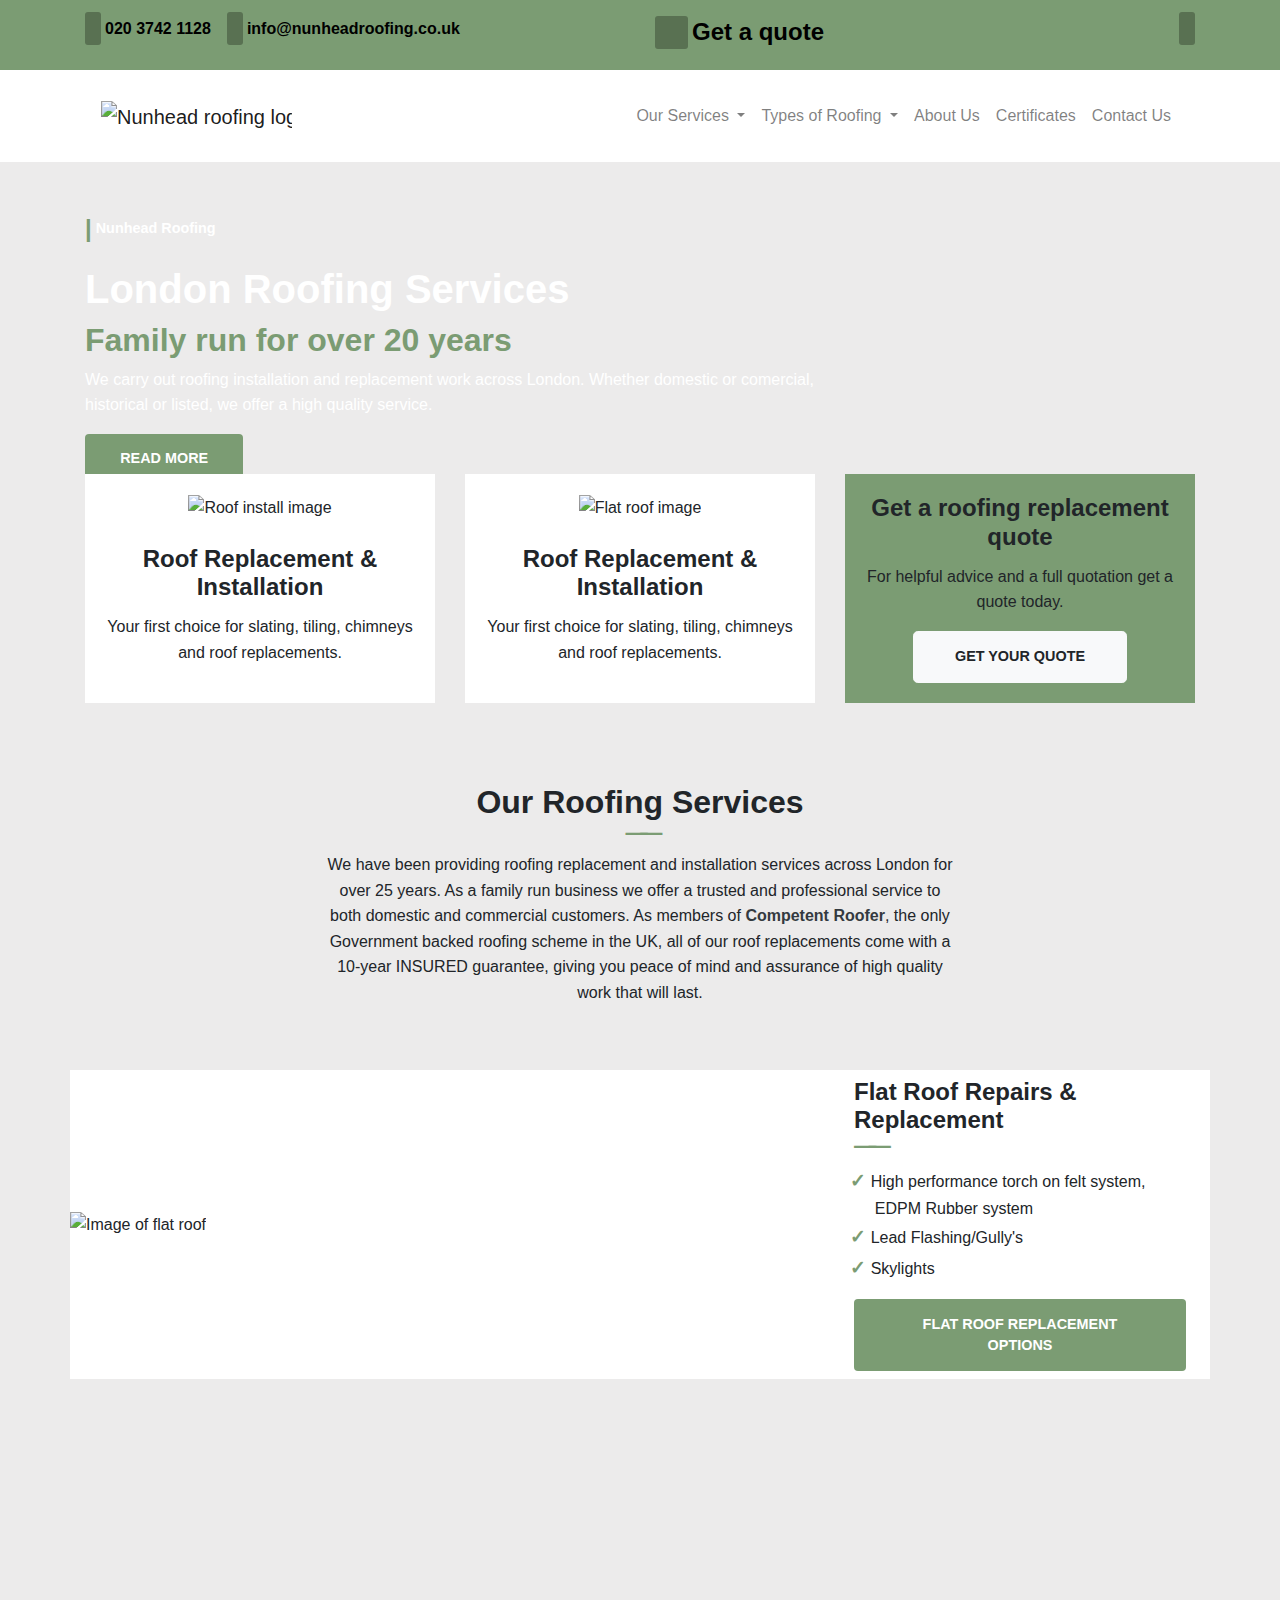
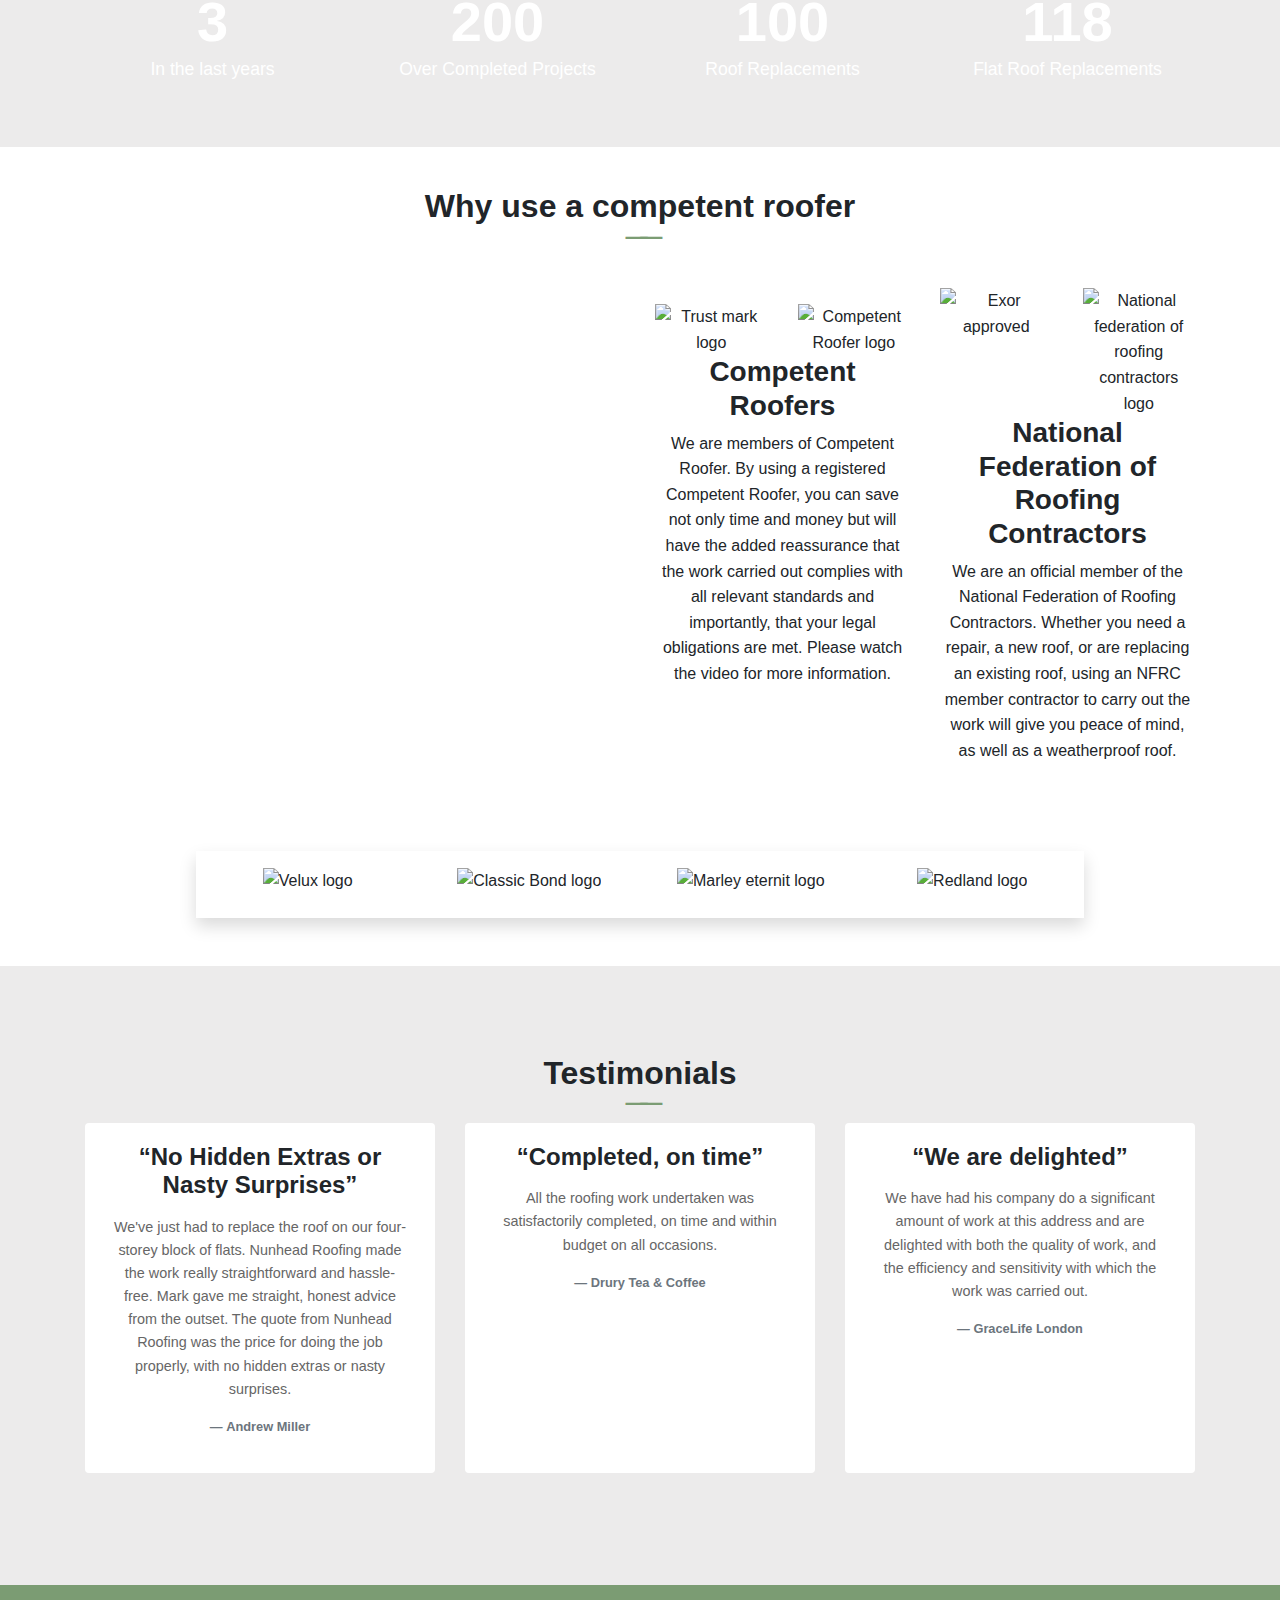
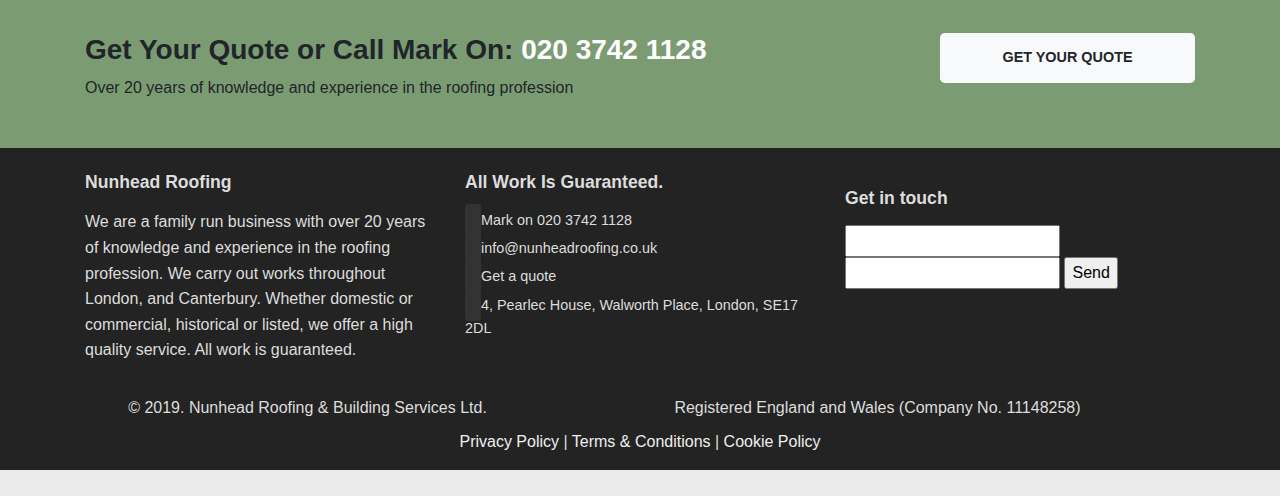
==== commit a21d879c: "improve contact bar" ====
--- a/index.html
+++ b/index.html
@@ -10,33 +10,44 @@
     integrity="sha384-ggOyR0iXCbMQv3Xipma34MD+dH/1fQ784/j6cY/iJTQUOhcWr7x9JvoRxT2MZw1T" crossorigin="anonymous">
   <link rel="stylesheet" href="style.css">
   <script src="https://kit.fontawesome.com/b9c9013620.js"></script>
+  <link rel="shortcut icon" type="image/x-icon"
+    href="https://nunheadroofing.co.uk/wp-content/uploads/2018/09/house-roof-copy.png">
+  <link rel="apple-touch-icon" href="https://nunheadroofing.co.uk/wp-content/uploads/2018/09/house-roof-copy.png" />
 </head>
-
 
 <body>
   <!-- contact bar -->
-  <section class="contact-bar py-3 d-none d-md-block">
+  <section class="contact-bar pt-3 pb-4 pb-md-3 font-weight-bold">
     <div class="container">
-      <div class="row justify-content-end">
-        <div class="col-md-9">
-          <ul class="d-lg-flex list-unstyled">
-            <li class="mx-3 my-lg-0 my-1">
-              <i class="fas fa-phone icon-shaded"></i>
-              <a
-                href="tel:&#048;&#050;&#048;&#032;&#051;&#055;&#052;&#050;&#032;&#049;&#049;&#050;&#056;">&#048;&#050;&#048;&#032;&#051;&#055;&#052;&#050;&#032;&#049;&#049;&#050;&#056;</a>
+      <div class="row">
+        <div class="col-md-6">
+          <ul class="d-lg-flex list-unstyled m-0">
+            <li class="my-lg-0">
+              <!-- phone icon -->
+              <a href="tel:&#048;&#050;&#048;&#032;&#051;&#055;&#052;&#050;&#032;&#049;&#049;&#050;&#056;"
+                class="text-nowrap"><i class="fas fa-phone icon-shaded mr-1"></i><span
+                  class="contact-bar-larger">&#048;&#050;&#048;&#032;&#051;&#055;&#052;&#050;&#032;&#049;&#049;&#050;&#056;</span></a>
             </li>
-            <li class="mx-3 my-lg-0 my-1">
-              <i class="fas fa-envelope icon-shaded"></i>
-              <a
-                href="mailto:&#105;&#110;&#102;&#111;&#064;&#110;&#117;&#110;&#104;&#101;&#097;&#100;&#114;&#111;&#111;&#102;&#105;&#110;&#103;&#046;&#099;&#111;&#046;&#117;&#107;">&#105;&#110;&#102;&#111;&#064;&#110;&#117;&#110;&#104;&#101;&#097;&#100;&#114;&#111;&#111;&#102;&#105;&#110;&#103;&#046;&#099;&#111;&#046;&#117;&#107;</a>
-            </li>
-            <li class="mx-3 my-lg-0 my-1">
-              <i class="fas fa-info icon-shaded"></i>
-              <a href="/contact-us.html">Get a quote</a>
+            <li class="d-none d-md-inline-block ml-0 ml-lg-3 mt-2 mt-lg-0">
+              <!-- email icon -->
+              <a href="mailto:&#105;&#110;&#102;&#111;&#064;&#110;&#117;&#110;&#104;&#101;&#097;&#100;&#114;&#111;&#111;&#102;&#105;&#110;&#103;&#046;&#099;&#111;&#046;&#117;&#107;"
+                class="text-nowrap"><i
+                  class="fas fa-envelope icon-shaded mr-1"></i>&#105;&#110;&#102;&#111;&#064;&#110;&#117;&#110;&#104;&#101;&#097;&#100;&#114;&#111;&#111;&#102;&#105;&#110;&#103;&#046;&#099;&#111;&#046;&#117;&#107;</a>
             </li>
           </ul>
         </div>
-        <div class="col-md-3 mt-1 mt-lg-0">
+        <div class="col-md-3 text-center">
+          <!-- info/quote icon -->
+          <div class="my-lg-0 d-none d-md-flex text-nowrap align-items-start">
+            <a href="/contact-us.html" class="d-flex align-items-start"><i
+                class="fas fa-info icon-shaded mr-1 d-inline-block"></i><span class="d-inline-block font-weight-bold"
+                style="font-size:1.5rem;top:-3px;position:relative;">
+                Get a quote
+              </span></a>
+          </div>
+        </div>
+        <div class="col-md-3 mt-lg-0 d-none d-md-flex align-items-start justify-content-end">
+          <!-- twitter icon -->
           <a href="https://twitter.com/nunheadroofing"><i class="fab fa-twitter icon-shaded"></i>
             <!--Find us on Twitter--></a>
         </div>
@@ -45,7 +56,7 @@
   </section>
 
   <!-- navigation -->
-  <section class="bg-white">
+  <section class="bg-white py-3">
     <div class="container">
       <nav class="navbar navbar-expand-lg navbar-light">
         <a href="/index.html" class="navbar-brand">
@@ -115,13 +126,13 @@
         Nunhead Roofing
       </div>
       <h1>London Roofing Services</h1>
-      <h2 class="hero-subheading">Family run for over 20 years</h2>
+      <h2 class="hero-subheading">Family run for over <span class="text-nowrap">20 years</span></h2>
       <div class="col-md-8 hero-text-container">
         <p>We carry out roofing installation and replacement work across London. Whether domestic or
           comercial, historical
           or listed, we offer a high quality service.</p>
       </div>
-      <button class="btn btn-light hero-btn">Read more</button>
+      <button class="btn btn-light default-btn">Read more</button>
     </div>
   </section>
 
@@ -158,7 +169,7 @@
             <div class="card-body">
               <h4 class="card-title">Get a roofing replacement quote</h4>
               <p class="card-text">For helpful advice and a full quotation get a quote today.</p>
-              <button class="btn-lg mx-auto btn-light">Get your quote</button>
+              <a class="btn btn-lg mx-0 mx-lg-5 btn-light">Get your quote</a>
             </div>
           </div>
         </div>
@@ -199,7 +210,7 @@
             <li class="preview-item">Lead Flashing/Gully's</li>
             <li class="preview-item">Skylights</li>
           </ul>
-          <button class="btn btn-light hero-btn">Flat roof replacement options <i
+          <button class="btn btn-light default-btn">Flat roof replacement options <i
               class="fas fa-arrow-circle-right"></i></button>
         </div>
       </div>
@@ -208,8 +219,7 @@
 
   <!-- stats -->
   <section class="stats d-flex align-items-end pb-5 mt-2">
-    <!-- mt-n5 -->
-    <div class="container">
+    <div class="container pb-3">
       <div class="row">
         <div class="col-md-3">
           <div class="display-4 font-weight-bold">3</div>
@@ -232,9 +242,9 @@
   </section>
 
   <!-- certifications -->
-  <section>
-    <div class="container">
-      <h2 class="main-content-heading my-2">Why use a competent roofer</h2>
+  <section class="bg-white">
+    <div class="container pt-4">
+      <h2 class="main-content-heading py-3">Why use a competent roofer</h2>
       <div class="row">
         <div class="col-lg-6 align-self-center">
           <div class="embed-responsive embed-responsive-21by9">
@@ -291,8 +301,8 @@
   </section>
 
   <!-- brands -->
-  <section class="shadow w-75 mx-auto mt-2 bg-white p-2 brands">
-    <div class="container">
+  <section class="mx-auto bg-white brands p-5">
+    <div class="container shadow w-75 mt-2 p-3">
       <div class="row">
         <div class="col-md-3 text-center mb-2">
           <img class="img-fluid" src="https://nunheadroofing.co.uk/wp-content/uploads/2018/09/logo-nunhead-velux.jpg"
@@ -318,13 +328,13 @@
 
 
   <!-- testimonials -->
-  <section class="py-3 mt-4 testimonials">
-    <div class="container">
+  <section class="py-5 mt-4 testimonials">
+    <div class="container pb-5">
       <h2 class="main-content-heading">Testimonials</h2>
       <div class="row">
-        <div class="col-md-4">
-          <div class="card border-0 h-100">
-            <div class="card-body">
+        <div class="col-md-4 mb-3">
+          <div class="card border-0 h-100 px-2">
+            <div class="card-body bg-white mb-3">
               <h4 class="card-title">“No Hidden Extras or Nasty Surprises”</h4>
               <div class="testimonial-rating text-center mb-3">
                 <i class="fas fa-star"></i>
@@ -333,7 +343,8 @@
                 <i class="fas fa-star"></i>
                 <i class="fas fa-star"></i>
               </div>
-              <p class="card-text">We've just had to replace the roof on our four-storey block of flats. Nunhead
+              <p class="card-text testimonial-text">We've just had to replace the roof on our four-storey block of
+                flats. Nunhead
                 Roofing made the work really straightforward and hassle-free. Mark gave me straight, honest advice from
                 the outset. The quote from Nunhead Roofing was the price for doing the job properly, with no hidden
                 extras or nasty surprises.</p>
@@ -341,9 +352,9 @@
             </div>
           </div>
         </div>
-        <div class="col-md-4">
-          <div class="card border-0 h-100">
-            <div class="card-body">
+        <div class="col-md-4 mb-3">
+          <div class="card border-0 h-100 px-2">
+            <div class="card-body bg-white mb-3">
               <h4 class="card-title">“Completed, on time”</h4>
               <div class="testimonial-rating text-center mb-3">
                 <i class="fas fa-star"></i>
@@ -352,15 +363,16 @@
                 <i class="fas fa-star"></i>
                 <i class="fas fa-star"></i>
               </div>
-              <p class="card-text">All the roofing work undertaken was satisfactorily completed, on time and within
+              <p class="card-text testimonial-text">All the roofing work undertaken was satisfactorily completed, on
+                time and within
                 budget on all occasions.</p>
               <div class="blockquote-footer font-weight-bold">Drury Tea &amp; Coffee</div>
             </div>
           </div>
         </div>
-        <div class="col-md-4">
-          <div class="card border-0 h-100">
-            <div class="card-body">
+        <div class="col-md-4 mb-3">
+          <div class="card border-0 h-100 px-2">
+            <div class="card-body bg-white mb-3">
               <h4 class="card-title">“We are delighted”
               </h4>
               <div class="testimonial-rating text-center mb-3">
@@ -370,7 +382,8 @@
                 <i class="fas fa-star"></i>
                 <i class="fas fa-star"></i>
               </div>
-              <p class="card-text">We have had his company do a significant amount of work at this address and are
+              <p class="card-text testimonial-text">We have had his company do a significant amount of work at this
+                address and are
                 delighted with both the quality of work, and the efficiency and sensitivity with which the work was
                 carried out.</p>
               <div class="blockquote-footer font-weight-bold">GraceLife London</div>
@@ -383,16 +396,17 @@
 
   <!-- main CTA -->
   <section class="main-cta">
-    <div class="container py-4">
-      <div class="row">
-        <div class="col-lg-9 col-md-12">
+    <div class="container py-5">
+      <div class="row">
+        <div class="col-lg-9 col-md-12 text-center text-lg-left">
           <h3>Get Your Quote or Call Mark On:
-            <span
-              class="text-white">&#048;&#050;&#048;&#032;&#051;&#055;&#052;&#050;&#032;&#049;&#049;&#050;&#056;</span>
+            <span class="text-white text-nowrap"><a
+                href="tel:&#048;&#050;&#048;&#032;&#051;&#055;&#052;&#050;&#032;&#049;&#049;&#050;&#056;"
+                class="text-white">&#048;&#050;&#048;&#032;&#051;&#055;&#052;&#050;&#032;&#049;&#049;&#050;&#056;</a></span>
           </h3>
-          <p>Over 20 years of knowledge and experience in the roofing profession</p>
-        </div>
-        <div class="col-lg-3 col-md-12">
+          <p class="mb-lg-0">Over 20 years of knowledge and experience in the roofing profession</p>
+        </div>
+        <div class="col-lg-3 col-8 offset-2 offset-lg-0">
           <a class="btn-lg mx-auto btn-light" href="#" role="button">Get your quote</a>
         </div>
       </div>
--- a/style.css
+++ b/style.css
@@ -5,7 +5,8 @@
 
 body {
 	font-family: 'Roboto', sans-serif;
-	background: #fff;
+	background: #ecebeb;
+	line-height: 1.6;
 }
 button, .btn, .btn-lg, a.btn-primary {
 	display: block;
@@ -25,6 +26,9 @@
 p {
 	font-weight: 300;
 }
+
+
+/* contact bar */
 .icon-shaded {
 	background: var(--darker);
 	padding: 0.5rem;
@@ -44,7 +48,23 @@
 	color: white;
 	text-decoration: none;
 }
-
+@media(max-width: 768px) {
+	.contact-bar-larger {
+		font-size: 2rem;
+		letter-spacing: expanded;
+		position: relative;
+		top: 6px;
+		left: 3px;
+	}
+}
+
+/* navigation */
+.dropdown-item:hover {
+	background-color: var(--primary);
+}
+
+
+/* hero section */
 .hero {
 	background: url('https://nunheadroofing.co.uk/wp-content/uploads/2019/03/nunhead-roofing-london.jpg');
 	background-size: cover;
@@ -104,6 +124,14 @@
 	background: url('https://nunheadroofing.co.uk/wp-content/uploads/2018/09/background2.jpg');
 	background-size: cover;
 	min-height: 40vh;
+	text-align: center;
+}
+.testimonial-rating {
+	color: var(--primary);
+}
+.testimonial-text {
+	font-size: 0.9rem;
+	color: #666;
 }
 .main-cta {
 	background: var(--primary);
@@ -142,7 +170,7 @@
 .preview-item {
   padding-left: 1.3em;
 }
-.preview-item:before {
+.preview-item::before {
   content: "\25BA";
   content: "\2713\0020";
   display: inline-block;
@@ -157,6 +185,8 @@
 	color: white;
 	min-height: 40vh;
 	text-align: center;
+	font-size: 1.1rem;
+	font-weight: 300;
 }
 footer a {
 	color: #efefef;
@@ -174,12 +204,13 @@
 
 .page-heading {
 	text-align: center;
+	margin: 0;
+	padding: 1rem 0;
 }
 
 
 .hero-pages {
 	min-height: 30vh;
-	padding-top: 9rem;
 }
 
 .alternative-section {
@@ -205,4 +236,5 @@
 }
 .services-icon-box p {
 	font-size: 0.9rem;
-}+}
+
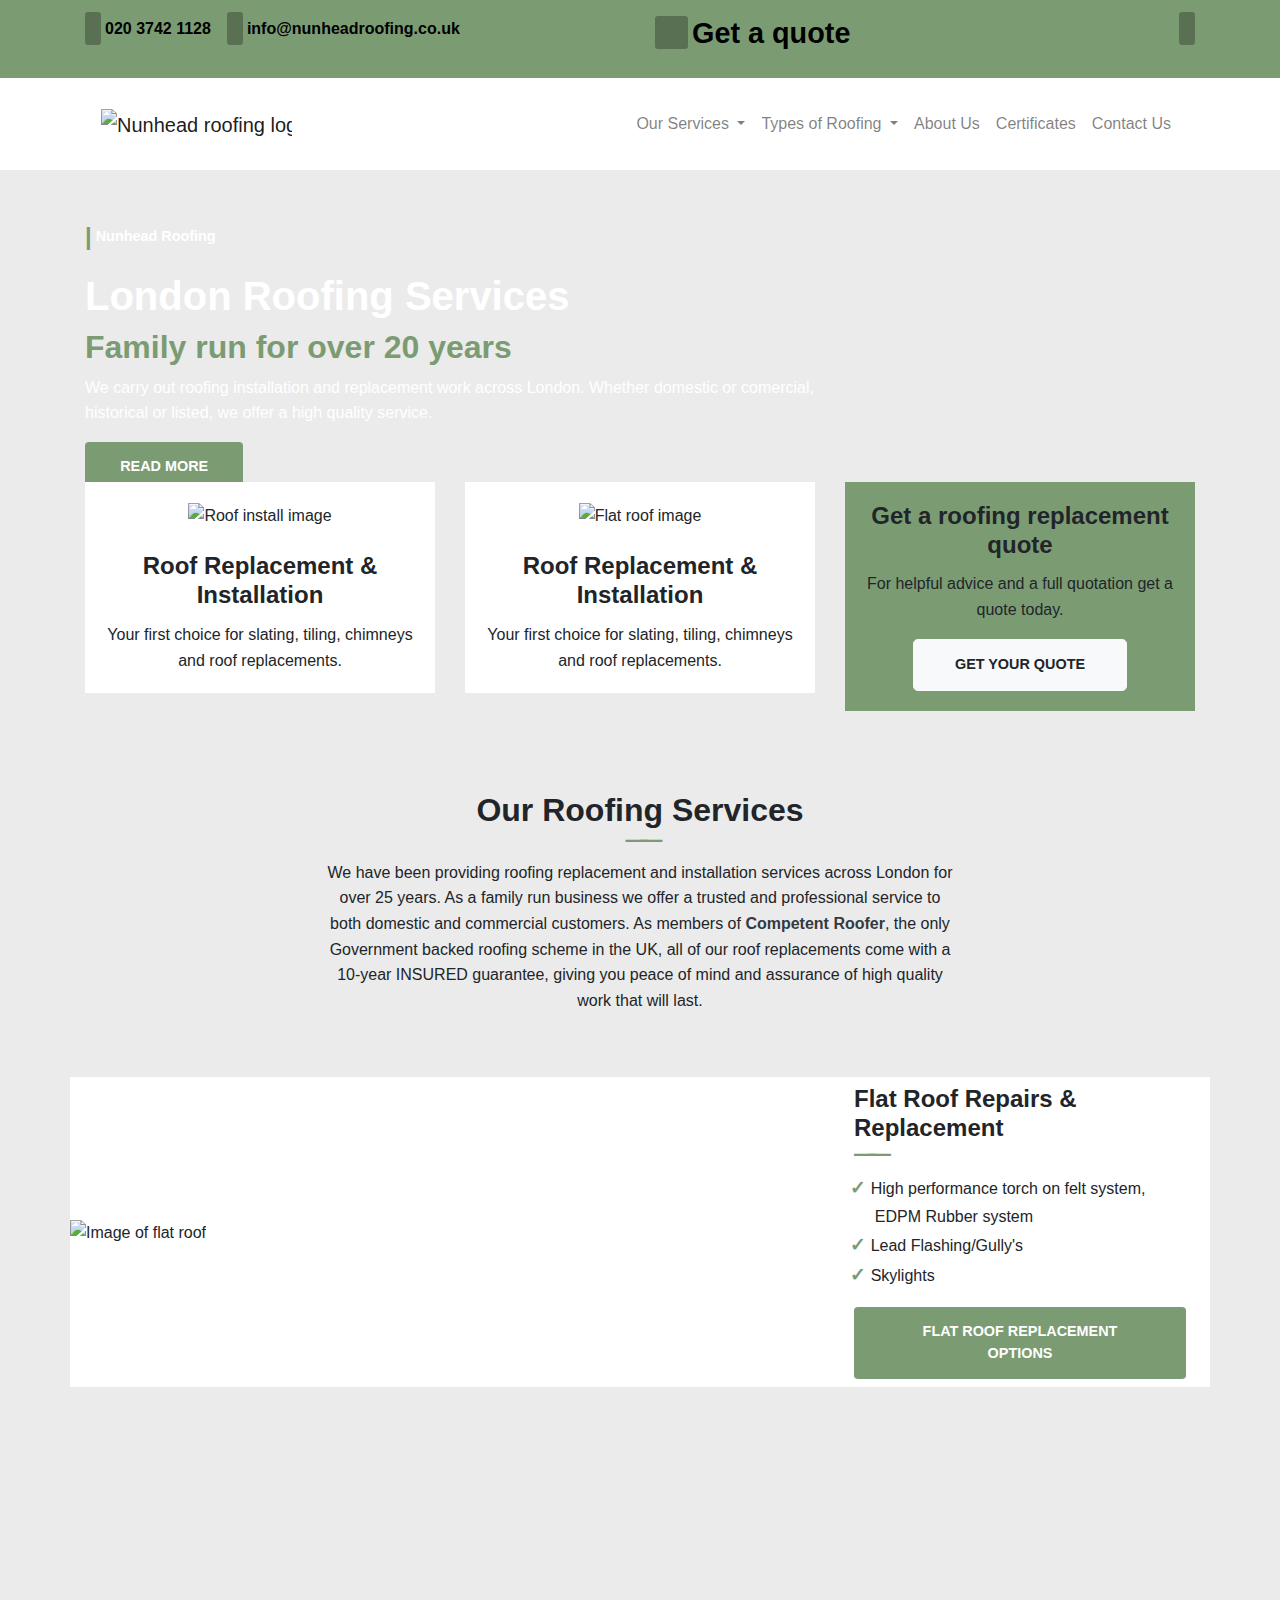
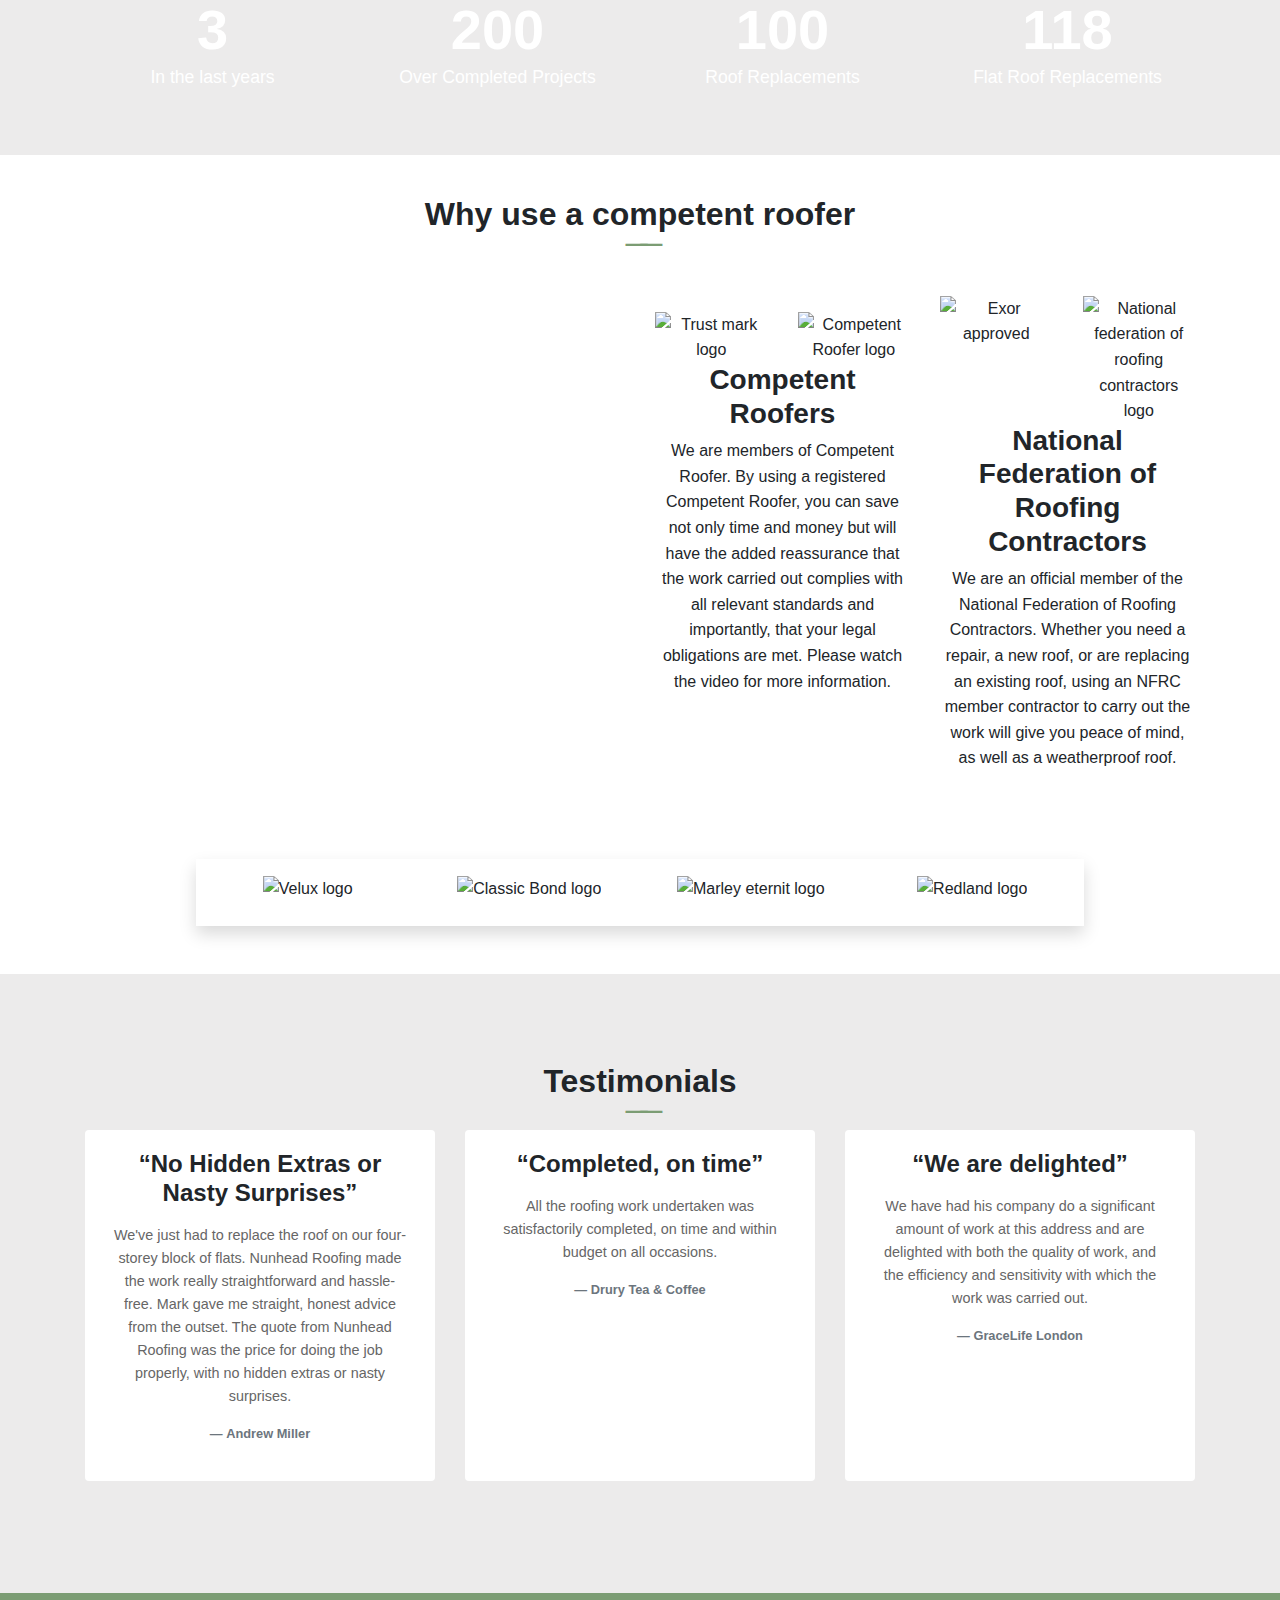
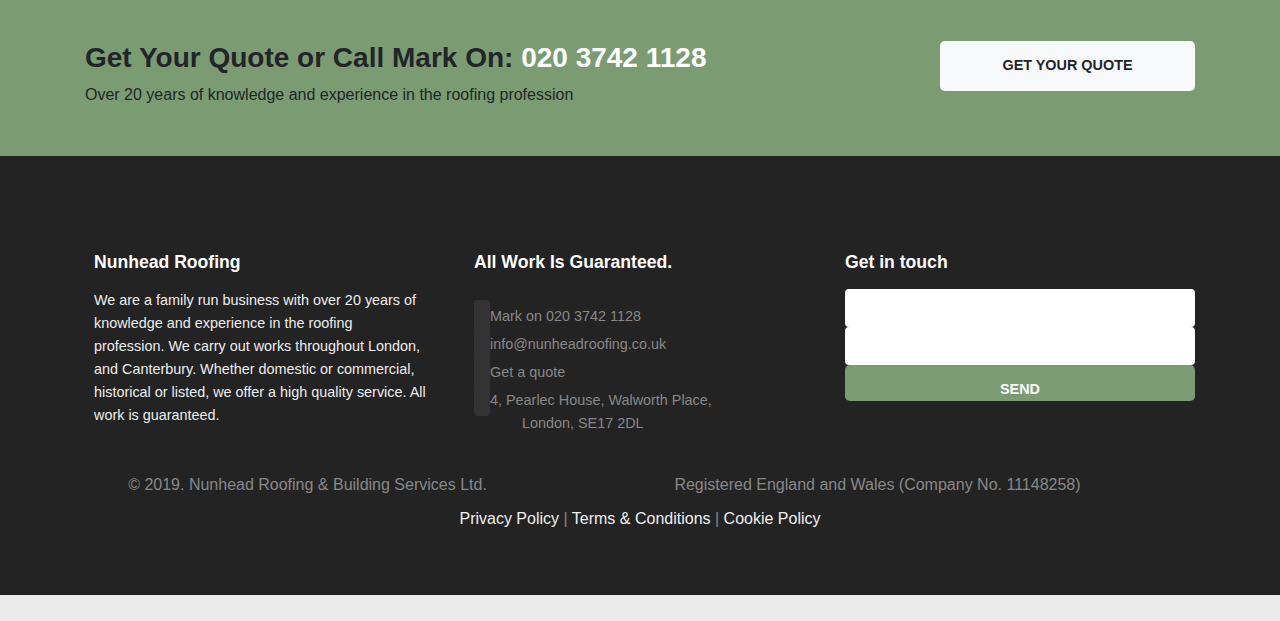
==== commit 00075cad: "improve footer styling" ====
--- a/index.html
+++ b/index.html
@@ -41,7 +41,7 @@
           <div class="my-lg-0 d-none d-md-flex text-nowrap align-items-start">
             <a href="/contact-us.html" class="d-flex align-items-start"><i
                 class="fas fa-info icon-shaded mr-1 d-inline-block"></i><span class="d-inline-block font-weight-bold"
-                style="font-size:1.5rem;top:-3px;position:relative;">
+                style="font-size:1.8rem;top:-6px;position:relative;">
                 Get a quote
               </span></a>
           </div>
@@ -141,8 +141,8 @@
     <div class="container text-center mb-3 mt-md-n5">
       <div class="row">
         <div class="col-md-4">
-          <div class="card rounded-0 border-0 h-100">
-            <div class="card-body">
+          <div class="rounded-0 border-0 h-100 mb-2 mb-md-0">
+            <div class="card-body bg-white">
               <div class="card-img mb-4">
                 <img src="https://nunheadroofing.co.uk/wp-content/uploads/2018/01/home-custom-icon-4.png"
                   alt="Roof install image">
@@ -153,8 +153,8 @@
           </div>
         </div>
         <div class="col-md-4">
-          <div class="card rounded-0 border-0 h-100 mb-2 mb-md-0">
-            <div class="card-body">
+          <div class="rounded-0 border-0 h-100 mb-2 mb-md-0">
+            <div class="card-body bg-white">
               <div class="card-img mb-4">
                 <img src="https://nunheadroofing.co.uk/wp-content/uploads/2018/01/home-custom-icon-5.png"
                   alt="Flat roof image">
@@ -165,7 +165,7 @@
           </div>
         </div>
         <div class="col-md-4">
-          <div class="card rounded-0 h-100 border-0 card-special">
+          <div class="rounded-0 h-100 border-0 card-special">
             <div class="card-body">
               <h4 class="card-title">Get a roofing replacement quote</h4>
               <p class="card-text">For helpful advice and a full quotation get a quote today.</p>
@@ -414,36 +414,42 @@
   </section>
 
   <!-- footer -->
-  <footer class="footer-main pt-2">
-    <div class="container mt-3">
-      <div class="row">
-        <div class="col-lg-4 col-md-6">
+  <footer class="footer-main py-5" style="color:#888;">
+    <div class="container mt-5">
+      <div class="row">
+        <div class="col-lg-4 col-md-6 px-4">
           <div>
-            <h4>Nunhead Roofing</h4>
-            <p>We are a family run business with over 20 years of knowledge and experience in the roofing profession. We
+            <h4 class="text-white">Nunhead Roofing</h4>
+            <p style="color:#ededed;font-size: 0.9rem;">We are a family run business with over 20 years of knowledge and
+              experience in the
+              roofing profession. We
               carry out works throughout London, and Canterbury. Whether domestic or commercial, historical or listed,
               we
               offer a high quality service. All work is guaranteed.</p>
           </div>
         </div>
-        <div class="col-lg-4 col-md-6">
+        <div class="col-lg-4 col-md-6 px-4">
           <div>
-            <h4>All Work Is Guaranteed.</h4>
-            <ul class="list-unstyled">
-              <li><i class="fas fa-phone icon-shaded fa-xs"></i> Mark on 020 3742 1128</li>
-              <li><i class="fas fa-envelope icon-shaded fa-xs"></i> info@nunheadroofing.co.uk</li>
-              <li><i class="fas fa-info icon-shaded fa-xs"></i> Get a quote</li>
-              <li><i class="fas fa-home icon-shaded fa-xs"></i> 4, Pearlec House, Walworth Place, London, SE17 2DL</li>
+            <h4 class="text-white">All Work Is Guaranteed.</h4>
+            <ul class="list-unstyled pt-3">
+              <li><i class="fas fa-phone icon-shaded fa-xs text-light"></i> Mark on <span class="text-nowrap"><a
+                    href="tel:&#048;&#050;&#048;&#032;&#051;&#055;&#052;&#050;&#032;&#049;&#049;&#050;&#056;"
+                    style="color:#888;">&#048;&#050;&#048;&#032;&#051;&#055;&#052;&#050;&#032;&#049;&#049;&#050;&#056;</a></span>
+              </li>
+              <li><i class="fas fa-envelope icon-shaded fa-xs text-light"></i> info@nunheadroofing.co.uk</li>
+              <li><i class="fas fa-info icon-shaded fa-xs text-light"></i> Get a quote</li>
+              <li><i class="fas fa-home icon-shaded fa-xs text-light"></i> 4, Pearlec House, Walworth Place,
+                <span class="text-nowrap d-inline d-md-inline-block pl-0 pl-md-5">London, SE17 2DL</span></li>
             </ul>
           </div>
         </div>
-        <div class="col-lg-4 col-md-12 pt-3">
+        <div class="col-lg-4 col-md-12">
           <div>
-            <h4>Get in touch</h4>
+            <h4 class="text-white">Get in touch</h4>
             <form>
-              <input type="text" name="" id="">
-              <input type="text" name="" id="">
-              <input type="submit" value="Send">
+              <input type="text" name="" id="" class="form-control border-0">
+              <input type="text" name="" id="" class="form-control border-0">
+              <input type="submit" value="Send" class="form-control btn-lg btn-light default-btn">
             </form>
           </div>
         </div>
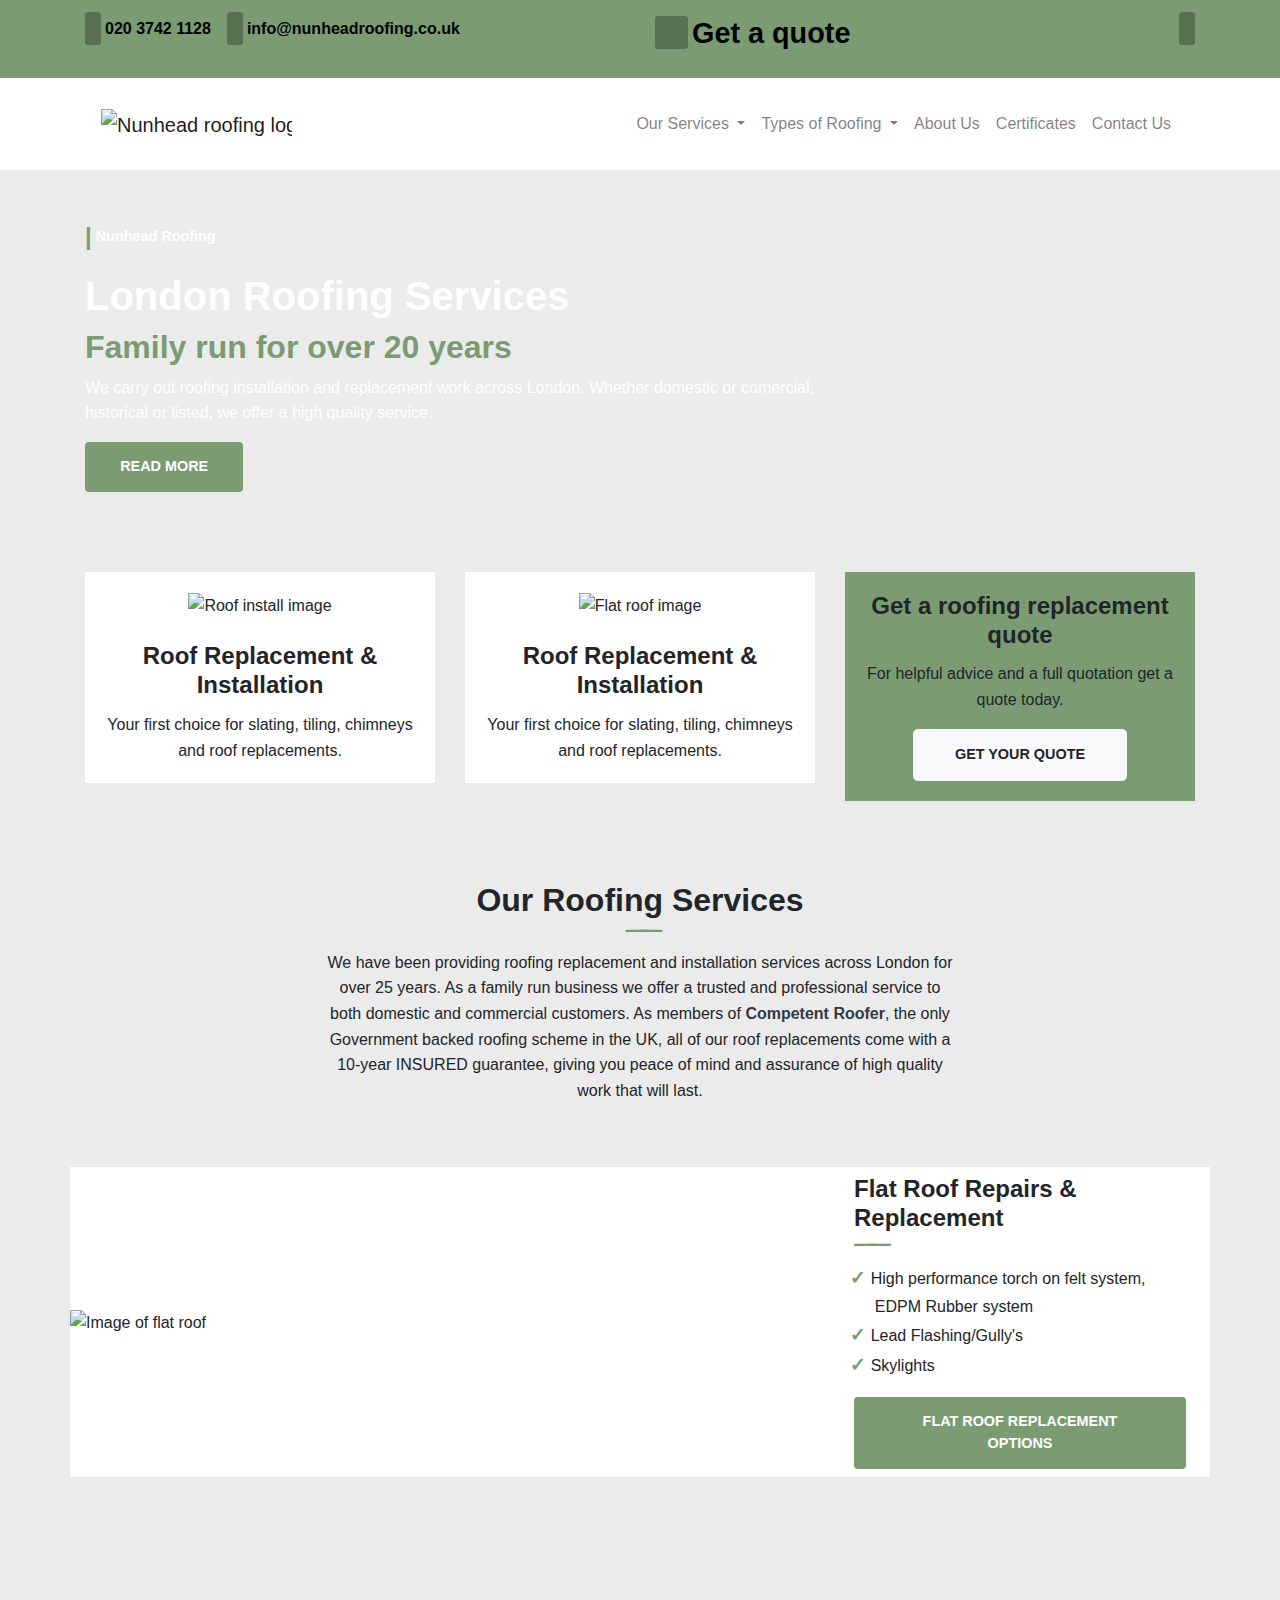
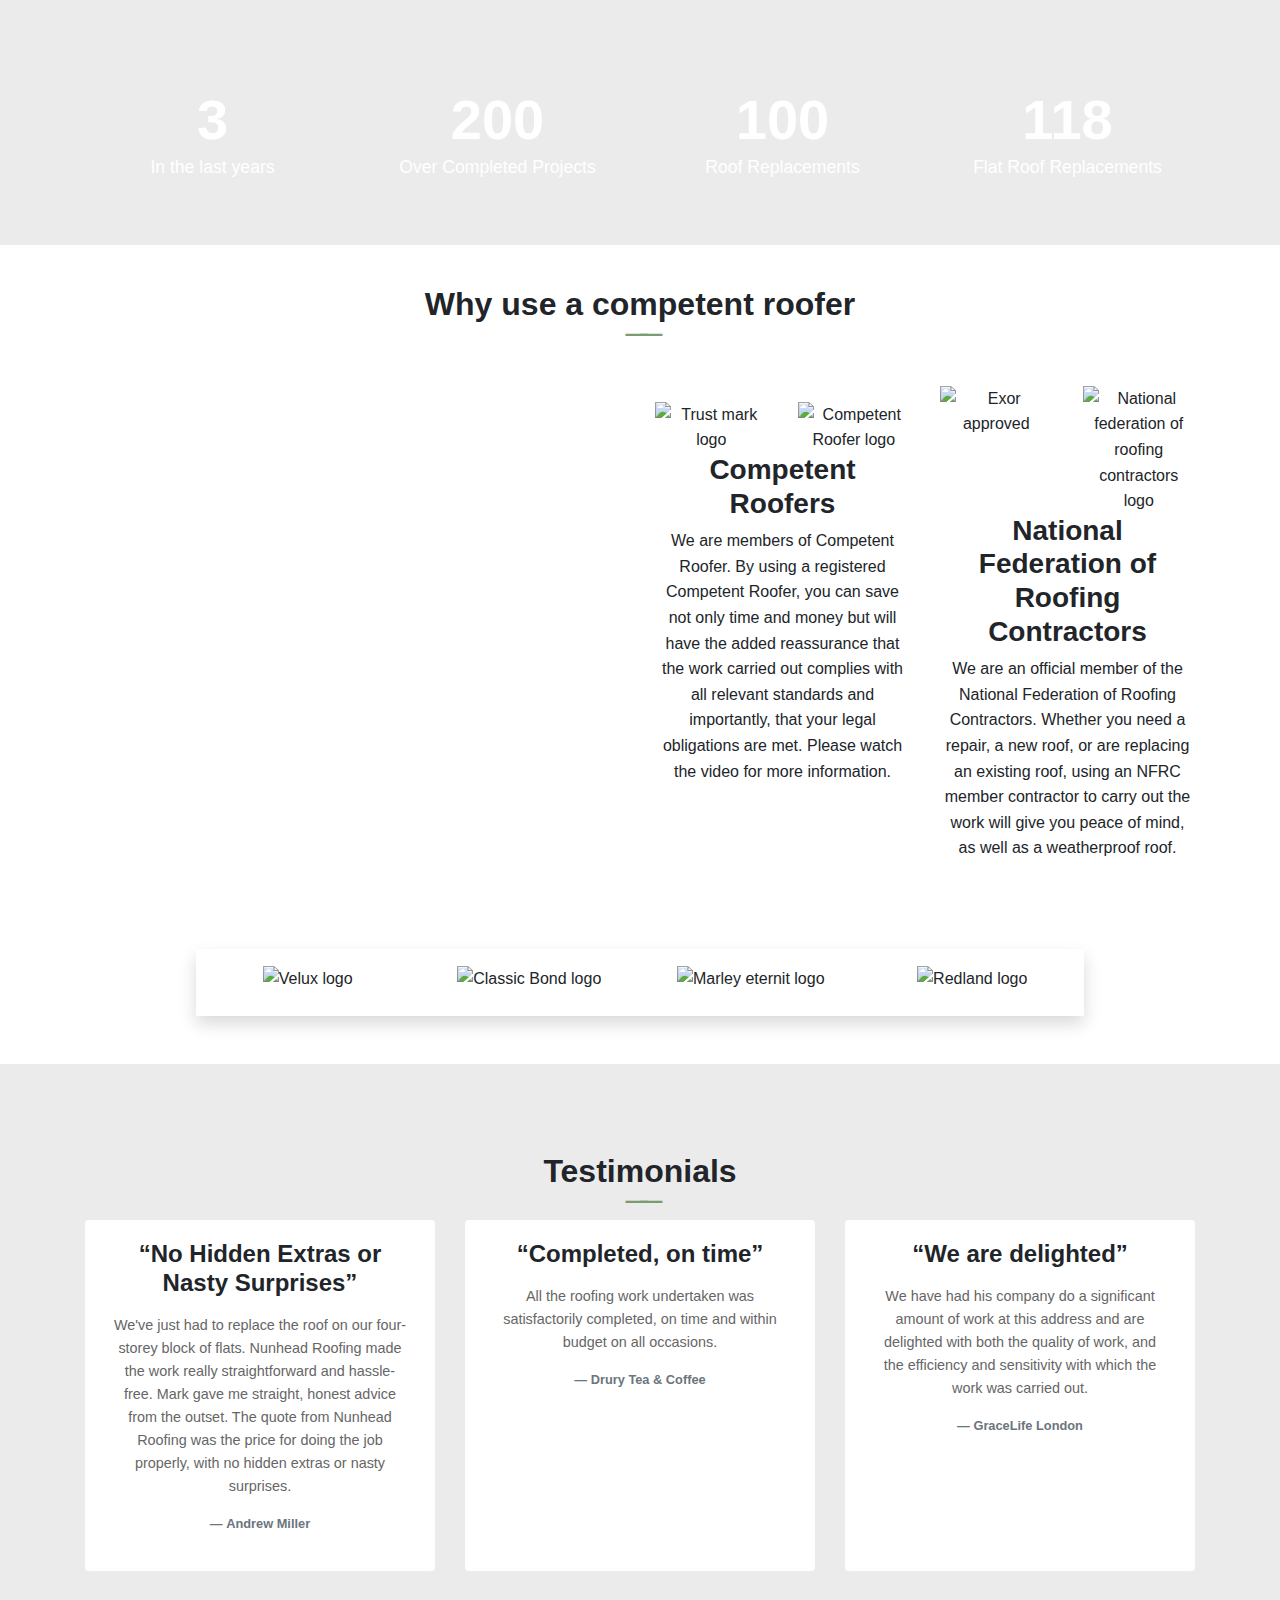
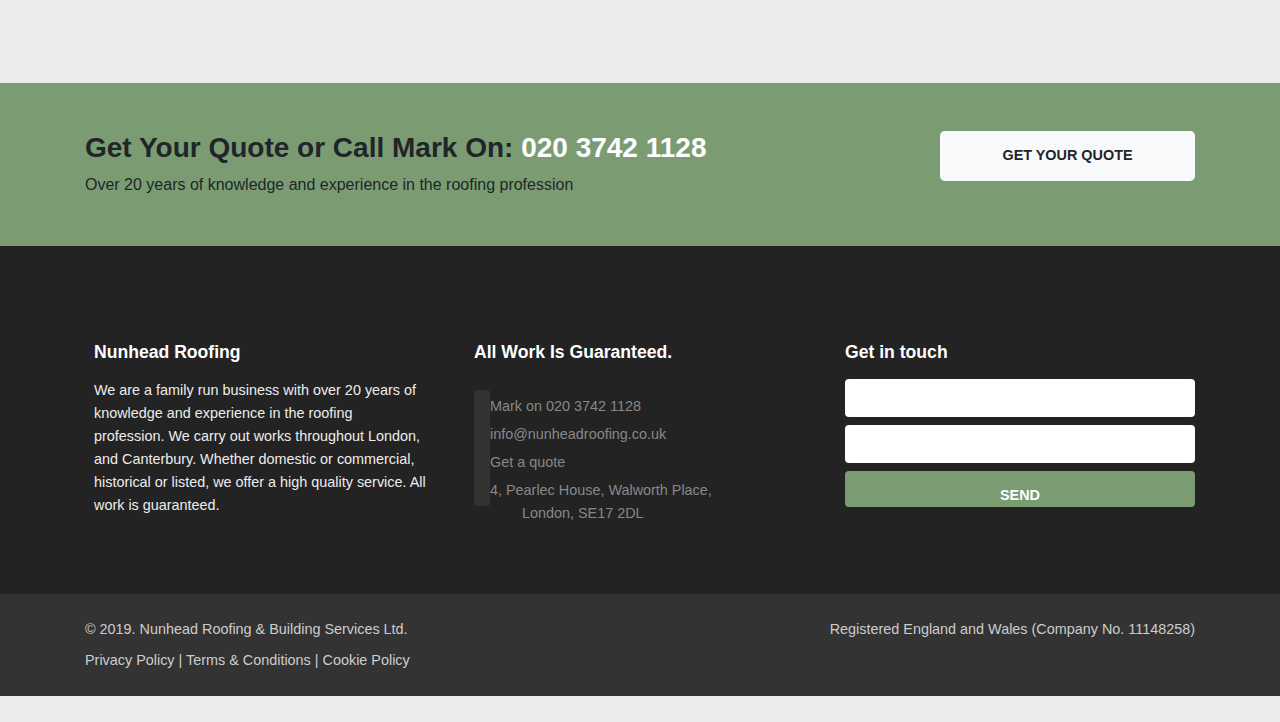
==== commit f89adf72: "finalise home page" ====
--- a/index.html
+++ b/index.html
@@ -120,7 +120,7 @@
 
 
   <!-- hero -->
-  <section class="hero hero-home">
+  <section class="hero hero-home pb-5">
     <div class="container">
       <div class="hero-name">
         Nunhead Roofing
@@ -138,7 +138,7 @@
 
   <!-- cards -->
   <section>
-    <div class="container text-center mb-3 mt-md-n5">
+    <div class="container text-center mb-3 mt-3 mt-lg-n5">
       <div class="row">
         <div class="col-md-4">
           <div class="rounded-0 border-0 h-100 mb-2 mb-md-0">
@@ -447,26 +447,36 @@
           <div>
             <h4 class="text-white">Get in touch</h4>
             <form>
-              <input type="text" name="" id="" class="form-control border-0">
-              <input type="text" name="" id="" class="form-control border-0">
-              <input type="submit" value="Send" class="form-control btn-lg btn-light default-btn">
+              <input type="text" name="" id="" class="form-control border-0 mb-2">
+              <input type="text" name="" id="" class="form-control border-0 mb-2">
+              <input type="submit" value="Send" class="form-control btn btn-light default-btn">
             </form>
           </div>
         </div>
       </div>
-      <div class="row text-center py-3">
+    </div>
+    </div>
+  </footer>
+  <!-- copyright sub-footer -->
+
+  <section style="background:#333;color:#cdcdcd;font-weight:300;font-size:0.9rem;" class="py-4">
+    <div class=" container">
+      <div class="row">
         <div class="col-md-5">
           <div>&copy; 2019. Nunhead Roofing &amp; Building Services Ltd.</div>
         </div>
-        <div class="col-md-7">
+        <div class="col-md-7 text-right">
           <div>Registered England and Wales (Company No. 11148258)</div>
         </div>
-        <div class="col-md-12 mt-2"><a href="#">Privacy Policy</a> | <a href="#">Terms &amp; Conditions</a> | <a
-            href="#">Cookie Policy</div>
-      </div>
-    </div>
-    </div>
-  </footer>
+      </div>
+      <div class="row">
+        <div class="col-md-12 mt-2">
+          <a href="/privacy-policy.html" style="color:#cdcdcd;">Privacy Policy</a> |
+          <a href="/terms-conditions.html" style="color:#cdcdcd;">Terms &amp; Conditions</a> |
+          <a href="/cookie-policy.html" style="color:#cdcdcd;">Cookie Policy</div>
+      </div>
+    </div>
+  </section>
 
   <script src="https://code.jquery.com/jquery-3.3.1.slim.min.js"
     integrity="sha384-q8i/X+965DzO0rT7abK41JStQIAqVgRVzpbzo5smXKp4YfRvH+8abtTE1Pi6jizo"
--- a/style.css
+++ b/style.css
@@ -71,7 +71,7 @@
 	color: white;
 }
 .hero-home {
-	min-height: 40vh;
+	min-height: 50vh;
 	padding-top: 3rem;
 }
 .hero-name {
